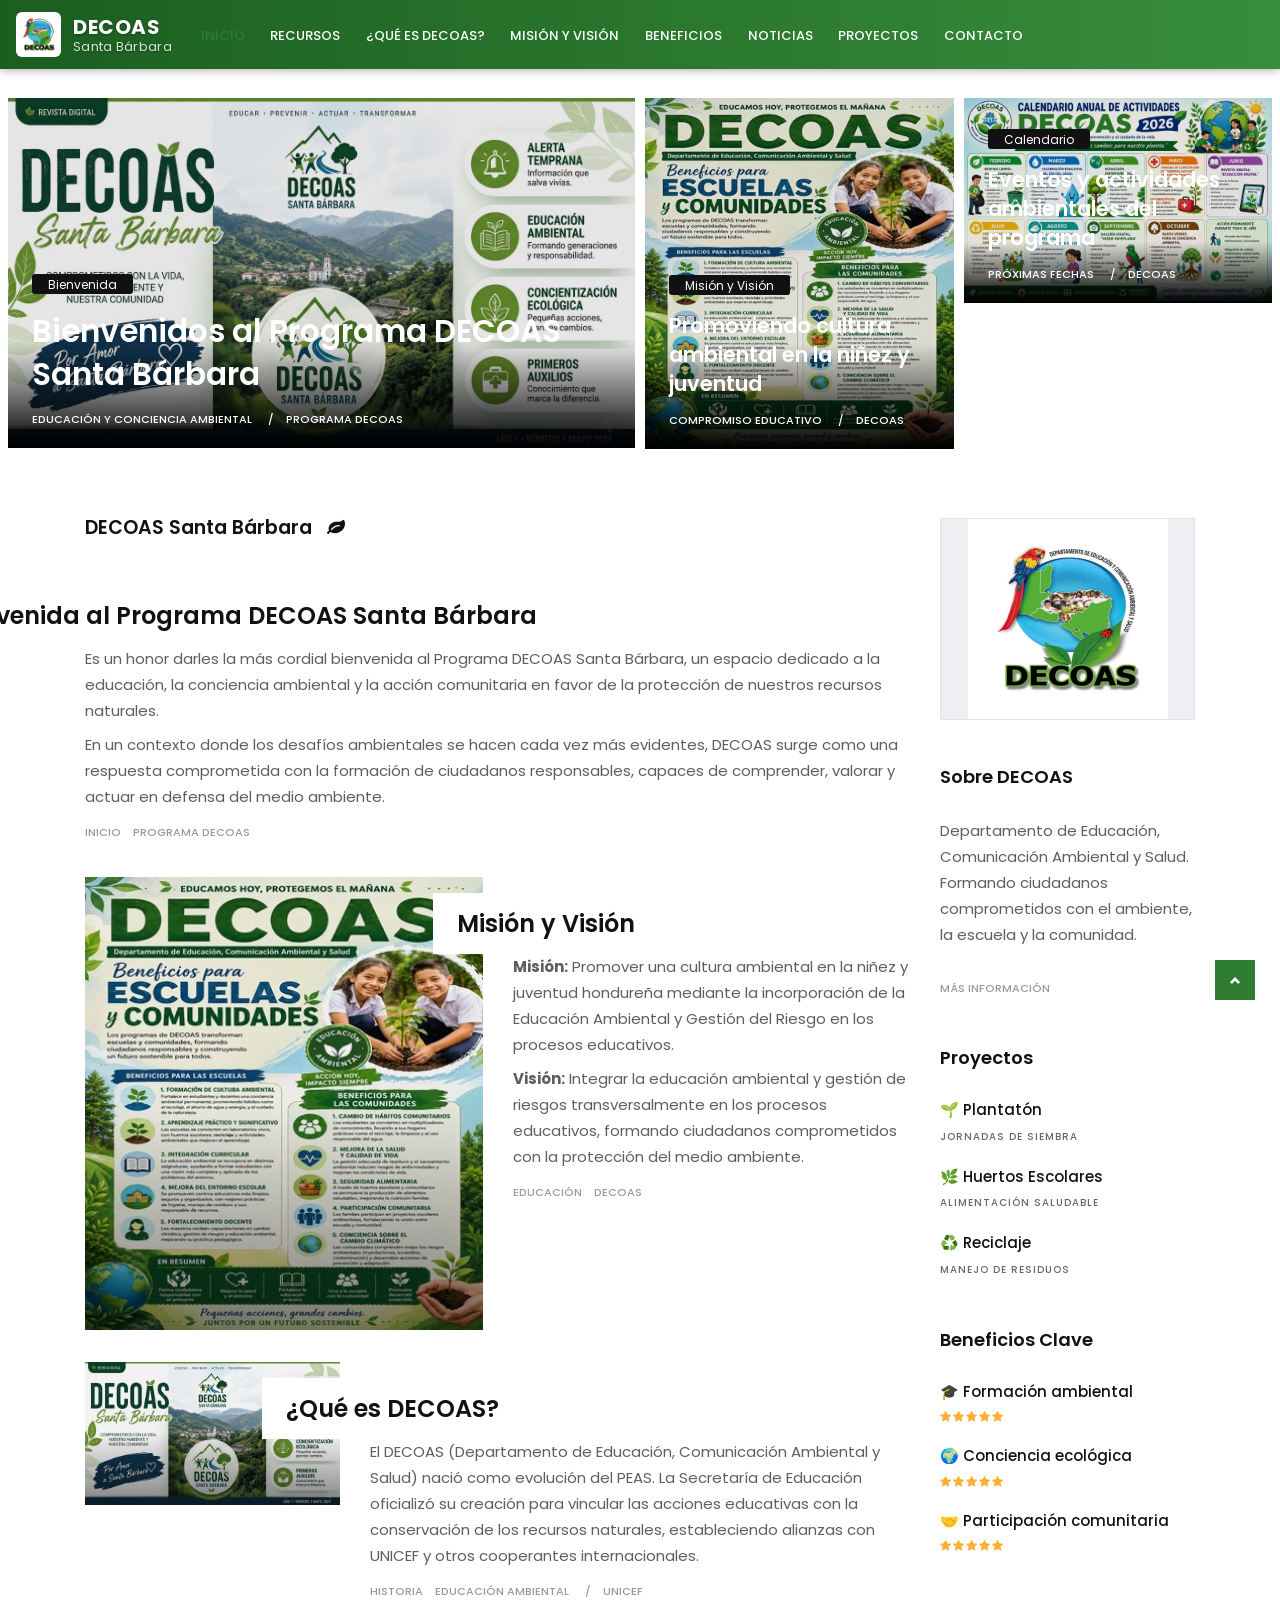
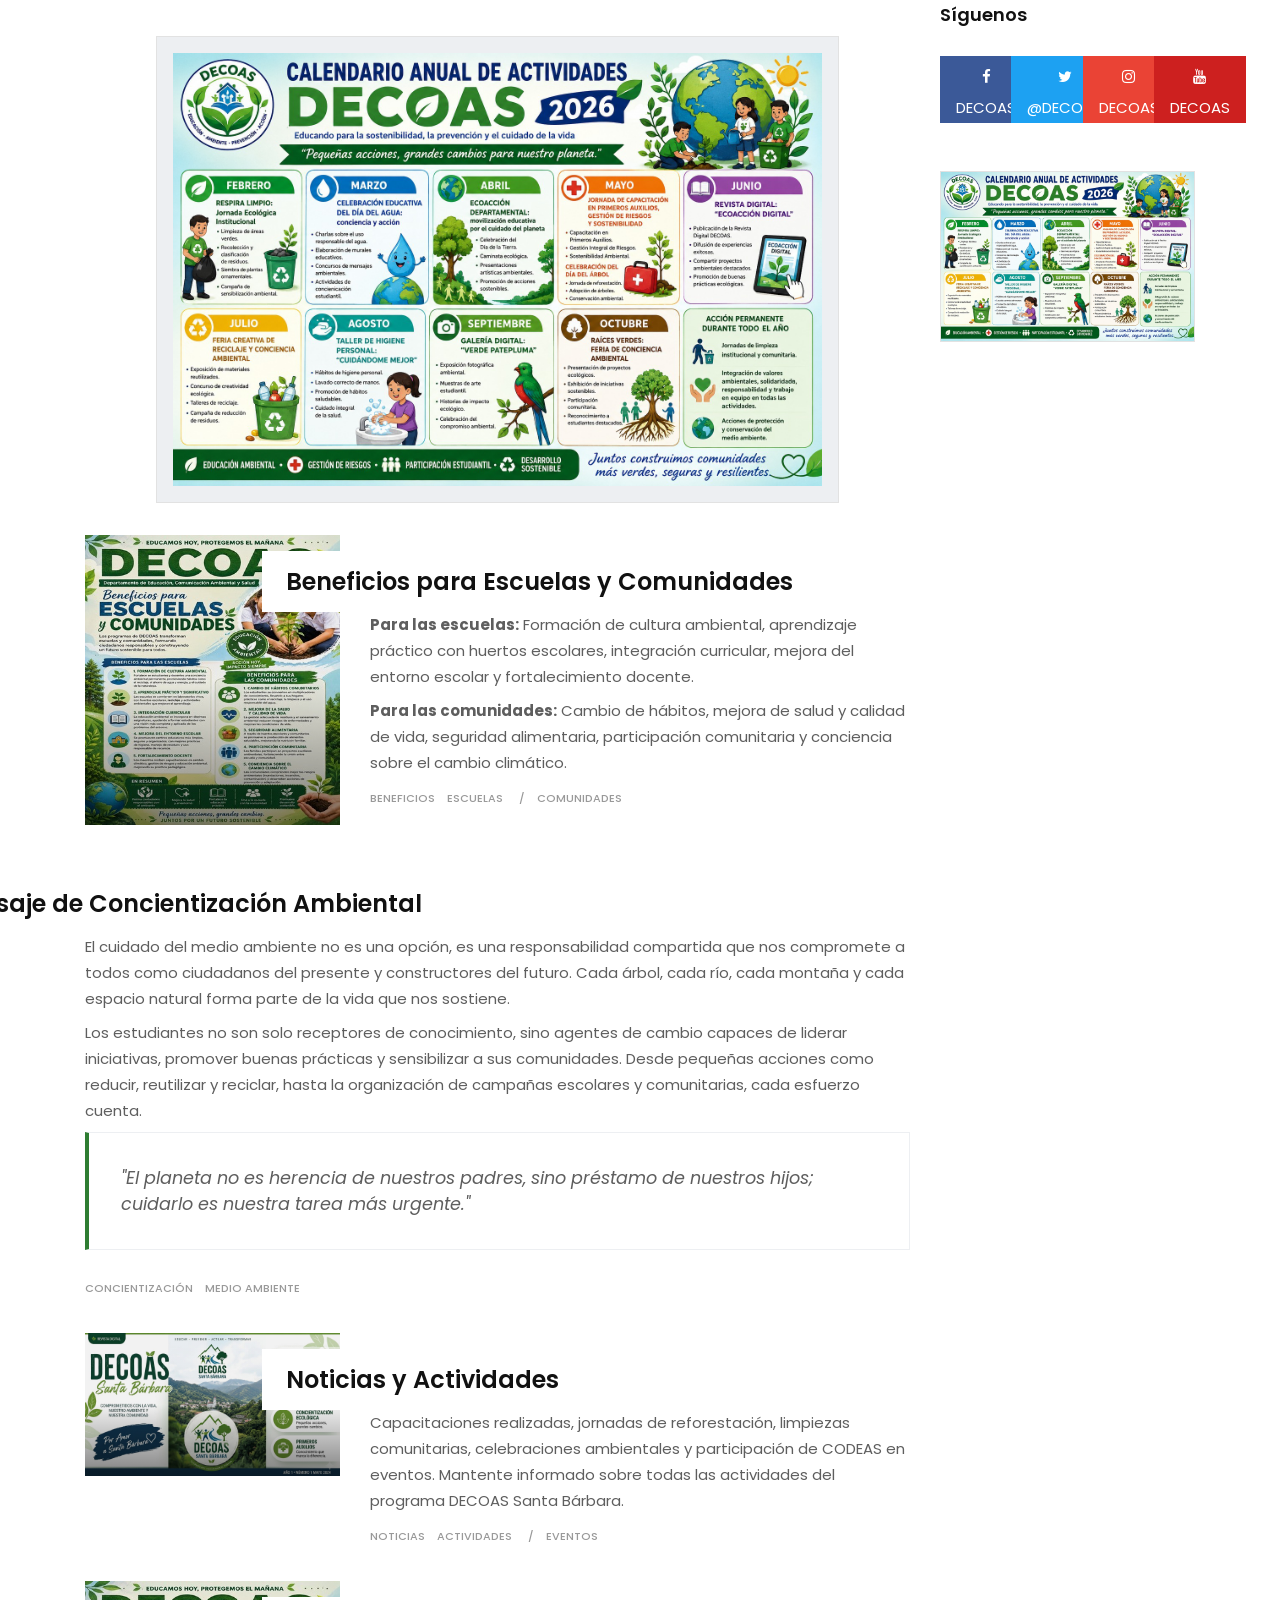
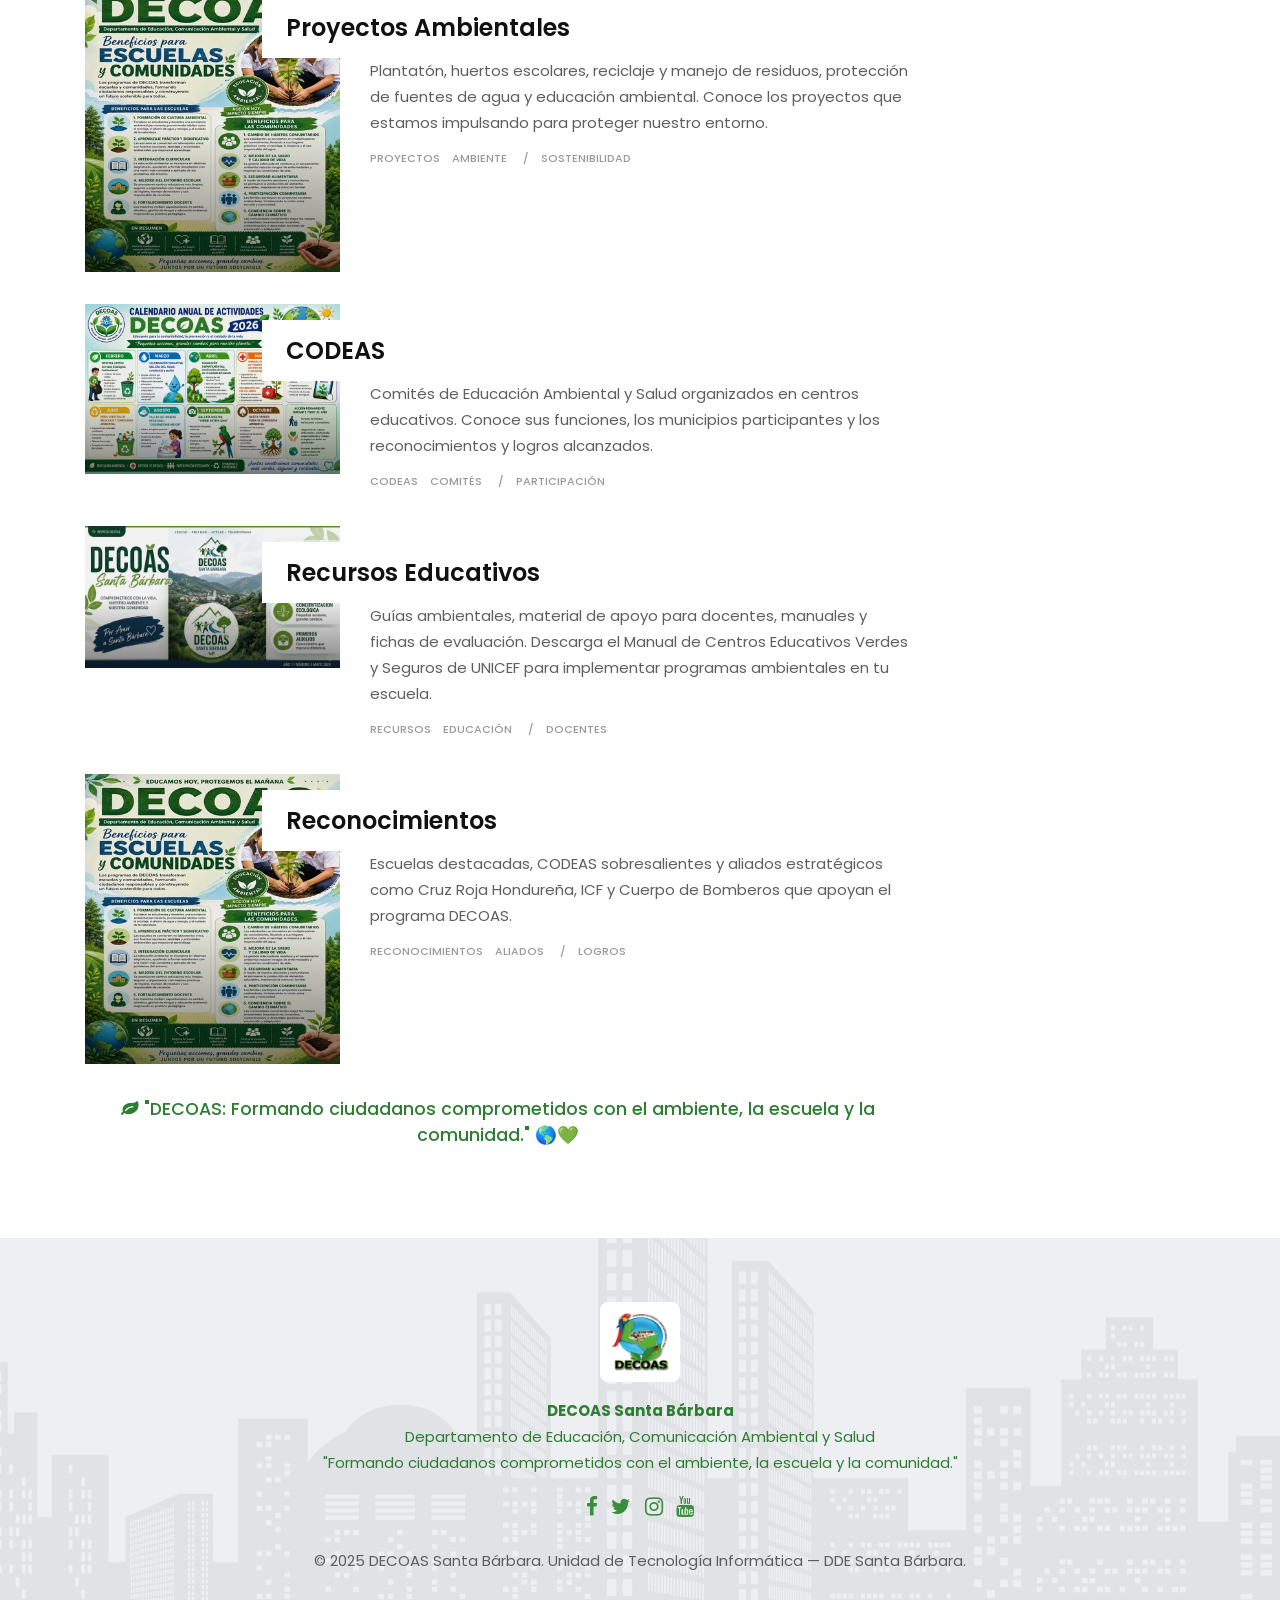
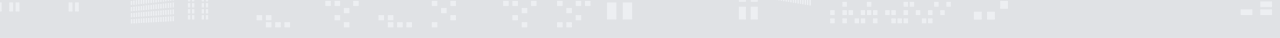
==== index.html @ 07a3264f "Add files via upload" ====
<!DOCTYPE html>
<html lang="es">

    <!-- Basic -->
    <meta charset="utf-8">
    <meta http-equiv="X-UA-Compatible" content="IE=edge">
    
    <!-- Mobile Metas -->
    <meta name="viewport" content="width=device-width, initial-scale=1, shrink-to-fit=no">
    
    <!-- Site Metas -->
    <title>DECOAS Santa Bárbara - Educación Ambiental y Gestión de Riesgos</title>
    <meta name="keywords" content="DECOAS, Santa Bárbara, educación ambiental, gestión de riesgos, Honduras, medio ambiente">
    <meta name="description" content="DECOAS Santa Bárbara - Departamento de Educación, Comunicación Ambiental y Salud">
    <meta name="author" content="Jose David Mejia">
    
    <!-- Site Icons -->
    <link rel="shortcut icon" href="images/logo_decoas_256.jpeg" type="image/jpeg" />
    <link rel="apple-touch-icon" href="images/logo_decoas_256.jpeg">
    
    <!-- Design fonts -->
    <link href="https://fonts.googleapis.com/css?family=Poppins:300,400,500,600,700" rel="stylesheet"> 

    <!-- Bootstrap core CSS -->
    <link href="css/bootstrap.css" rel="stylesheet">

    <!-- FontAwesome Icons core CSS -->
    <link href="css/font-awesome.min.css" rel="stylesheet">

    <!-- Custom styles for this template -->
    <link href="style.css" rel="stylesheet">

    <!-- Responsive styles for this template -->
    <link href="css/responsive.css" rel="stylesheet">

    <!-- Colors for this template -->
    <link href="css/colors.css" rel="stylesheet">

    <!-- Version Tech CSS for this template -->
    <link href="css/version/tech.css" rel="stylesheet">

    <!--[if lt IE 9]>
      <script src="https://oss.maxcdn.com/libs/html5shiv/3.7.0/html5shiv.js"></script>
      <script src="https://oss.maxcdn.com/libs/respond.js/1.4.2/respond.min.js"></script>
    <![endif]-->

</head>
<body>

    <div id="wrapper">
        <header class="tech-header header">
            <div class="container-fluid">
                <nav class="navbar navbar-toggleable-md navbar-inverse fixed-top bg-inverse">
                    <button class="navbar-toggler navbar-toggler-right" type="button" data-toggle="collapse" data-target="#navbarCollapse" aria-controls="navbarCollapse" aria-expanded="false" aria-label="Toggle navigation">
                        <span class="navbar-toggler-icon"></span>
                    </button>
                    <a class="navbar-brand" href="index.html"><img src="images/logo_decoas.jpeg" alt="DECOAS" style="max-height: 45px; border-radius: 6px;"><span class="navbar-title">DECOAS <small>Santa Bárbara</small></span></a>
                    <div class="collapse navbar-collapse" id="navbarCollapse">
                        <ul class="navbar-nav mr-auto">
                            <li class="nav-item active">
                                <a class="nav-link" href="index.html">Inicio</a>
                            </li>
                            <li class="nav-item">
                                <a class="nav-link" href="recursos.html">Recursos</a>
                            </li>
                            <li class="nav-item">
                                <a class="nav-link" href="#que-es-decoas">¿Qué es DECOAS?</a>
                            </li>
                            <li class="nav-item">
                                <a class="nav-link" href="#mision-vision">Misión y Visión</a>
                            </li>
                            <li class="nav-item">
                                <a class="nav-link" href="#beneficios">Beneficios</a>
                            </li>
                            <li class="nav-item">
                                <a class="nav-link" href="#noticias">Noticias</a>
                            </li>
                            <li class="nav-item">
                                <a class="nav-link" href="#proyectos">Proyectos</a>
                            </li>
                            <li class="nav-item">
                                <a class="nav-link" href="#contacto">Contacto</a>
                            </li>
                    </div>
                </nav>
            </div><!-- end container-fluid -->
        </header><!-- end market-header -->

        <section class="section first-section">
            <div class="container-fluid">
                <div class="masonry-blog clearfix">
                    <div class="first-slot">
                        <div class="masonry-box post-media">
                             <img src="images/decoasSB.jpeg" alt="DECOAS Santa Bárbara" class="img-fluid">
                             <div class="shadoweffect">
                                <div class="shadow-desc">
                                    <div class="blog-meta">
                                        <span class="bg-orange"><a href="#bienvenida" title="">Bienvenida</a></span>
                                        <h4><a href="#bienvenida" title="">Bienvenidos al Programa DECOAS Santa Bárbara</a></h4>
                                        <small><a href="#bienvenida" title="">Educación y Conciencia Ambiental</a></small>
                                        <small><a href="#bienvenida" title="">Programa DECOAS</a></small>
                                    </div><!-- end meta -->
                                </div><!-- end shadow-desc -->
                            </div><!-- end shadow -->
                        </div><!-- end post-media -->
                    </div><!-- end first-side -->

                    <div class="second-slot">
                        <div class="masonry-box post-media">
                             <img src="images/decoasSB_1.jpeg" alt="Misión y Visión" class="img-fluid">
                             <div class="shadoweffect">
                                <div class="shadow-desc">
                                    <div class="blog-meta">
                                        <span class="bg-orange"><a href="#mision-vision" title="">Misión y Visión</a></span>
                                        <h4><a href="#mision-vision" title="">Promoviendo cultura ambiental en la niñez y juventud</a></h4>
                                        <small><a href="#mision-vision" title="">Compromiso educativo</a></small>
                                        <small><a href="#mision-vision" title="">DECOAS</a></small>
                                    </div><!-- end meta -->
                                </div><!-- end shadow-desc -->
                             </div><!-- end shadow -->
                        </div><!-- end post-media -->
                    </div><!-- end second-side -->

                    <div class="last-slot">
                        <div class="masonry-box post-media">
                             <img src="images/calendario_decoas.jpeg" alt="Calendario" class="img-fluid">
                             <div class="shadoweffect">
                                <div class="shadow-desc">
                                    <div class="blog-meta">
                                        <span class="bg-orange"><a href="#calendario" title="">Calendario</a></span>
                                        <h4><a href="#calendario" title="">Eventos y actividades ambientales del programa</a></h4>
                                        <small><a href="#calendario" title="">Próximas fechas</a></small>
                                        <small><a href="#calendario" title="">DECOAS</a></small>
                                    </div><!-- end meta -->
                                </div><!-- end shadow-desc -->
                             </div><!-- end shadow -->
                        </div><!-- end post-media -->
                    </div><!-- end second-side -->
                </div><!-- end masonry -->
            </div>
        </section>

        <section class="section">
            <div class="container">
                <div class="row">
                    <div class="col-lg-9 col-md-12 col-sm-12 col-xs-12">
                        <div class="page-wrapper">
                            <div class="blog-top clearfix">
                                <h4 class="pull-left">DECOAS Santa Bárbara <a href="#"><i class="fa fa-leaf"></i></a></h4>
                            </div><!-- end blog-top -->

                            <div class="blog-list clearfix">
                                <div class="blog-box row" id="bienvenida">
                                    <div class="col-md-12">
                                        <div class="blog-meta big-meta">
                                            <h4><a href="#bienvenida" title="">Bienvenida al Programa DECOAS Santa Bárbara</a></h4>
                                            <p>Es un honor darles la más cordial bienvenida al Programa DECOAS Santa Bárbara, un espacio dedicado a la educación, la conciencia ambiental y la acción comunitaria en favor de la protección de nuestros recursos naturales.</p>
                                            <p>En un contexto donde los desafíos ambientales se hacen cada vez más evidentes, DECOAS surge como una respuesta comprometida con la formación de ciudadanos responsables, capaces de comprender, valorar y actuar en defensa del medio ambiente.</p>
                                            <small class="firstsmall"><a class="bg-orange" href="#bienvenida" title="">Inicio</a></small>
                                            <small><a href="#bienvenida" title="">Programa DECOAS</a></small>
                                        </div><!-- end meta -->
                                    </div><!-- end col -->
                                </div><!-- end blog-box -->

                                <hr class="invis">

                                <div class="blog-box row" id="mision-vision">
                                    <div class="col-md-6">
                                        <div class="post-media">
                                            <a href="#mision-vision" title="">
                                                <img src="images/decoasSB_1.jpeg" alt="Misión" class="img-fluid">
                                                <div class="hovereffect"></div>
                                            </a>
                                        </div><!-- end media -->
                                    </div><!-- end col -->
                                    <div class="blog-meta big-meta col-md-6">
                                        <h4><a href="#mision-vision" title="">Misión y Visión</a></h4>
                                        <p><strong>Misión:</strong> Promover una cultura ambiental en la niñez y juventud hondureña mediante la incorporación de la Educación Ambiental y Gestión del Riesgo en los procesos educativos.</p>
                                        <p><strong>Visión:</strong> Integrar la educación ambiental y gestión de riesgos transversalmente en los procesos educativos, formando ciudadanos comprometidos con la protección del medio ambiente.</p>
                                        <small class="firstsmall"><a class="bg-orange" href="#mision-vision" title="">Educación</a></small>
                                        <small><a href="#mision-vision" title="">DECOAS</a></small>
                                    </div><!-- end meta -->
                                </div><!-- end blog-box -->

                                <hr class="invis">

                                <div class="blog-box row" id="que-es-decoas">
                                    <div class="col-md-4">
                                        <div class="post-media">
                                            <a href="#que-es-decoas" title="">
                                                <img src="images/decoasSB.jpeg" alt="¿Qué es DECOAS?" class="img-fluid">
                                                <div class="hovereffect"></div>
                                            </a>
                                        </div><!-- end media -->
                                    </div><!-- end col -->
                                    <div class="blog-meta big-meta col-md-8">
                                        <h4><a href="#que-es-decoas" title="">¿Qué es DECOAS?</a></h4>
                                        <p>El DECOAS (Departamento de Educación, Comunicación Ambiental y Salud) nació como evolución del PEAS. La Secretaría de Educación oficializó su creación para vincular las acciones educativas con la conservación de los recursos naturales, estableciendo alianzas con UNICEF y otros cooperantes internacionales.</p>
                                        <small class="firstsmall"><a class="bg-orange" href="#que-es-decoas" title="">Historia</a></small>
                                        <small><a href="#que-es-decoas" title="">Educación Ambiental</a></small>
                                        <small><a href="#que-es-decoas" title="">UNICEF</a></small>
                                    </div><!-- end meta -->
                                </div><!-- end blog-box -->

                                <hr class="invis">

                                <div class="row">
                                    <div class="col-lg-10 offset-lg-1">
                                        <div class="banner-spot clearfix">
                                            <div class="banner-img">
                                                <img src="images/calendario_decoas.jpeg" alt="Calendario DECOAS" class="img-fluid">
                                            </div><!-- end banner-img -->
                                        </div><!-- end banner -->
                                    </div><!-- end col -->
                                </div><!-- end row -->

                                <hr class="invis">

                                <div class="blog-box row" id="beneficios">
                                    <div class="col-md-4">
                                        <div class="post-media">
                                            <a href="#beneficios" title="">
                                                <img src="images/decoasSB_1.jpeg" alt="Beneficios" class="img-fluid">
                                                <div class="hovereffect"></div>
                                            </a>
                                        </div><!-- end media -->
                                    </div><!-- end col -->
                                    <div class="blog-meta big-meta col-md-8">
                                        <h4><a href="#beneficios" title="">Beneficios para Escuelas y Comunidades</a></h4>
                                        <p><strong>Para las escuelas:</strong> Formación de cultura ambiental, aprendizaje práctico con huertos escolares, integración curricular, mejora del entorno escolar y fortalecimiento docente.</p>
                                        <p><strong>Para las comunidades:</strong> Cambio de hábitos, mejora de salud y calidad de vida, seguridad alimentaria, participación comunitaria y conciencia sobre el cambio climático.</p>
                                        <small class="firstsmall"><a class="bg-orange" href="#beneficios" title="">Beneficios</a></small>
                                        <small><a href="#beneficios" title="">Escuelas</a></small>
                                        <small><a href="#beneficios" title="">Comunidades</a></small>
                                    </div><!-- end meta -->
                                </div><!-- end blog-box -->

                                <hr class="invis">

                                <div class="blog-box row" id="concientizacion">
                                    <div class="col-md-12">
                                        <div class="blog-meta big-meta">
                                            <h4><a href="#concientizacion" title="">Mensaje de Concientización Ambiental</a></h4>
                                            <p>El cuidado del medio ambiente no es una opción, es una responsabilidad compartida que nos compromete a todos como ciudadanos del presente y constructores del futuro. Cada árbol, cada río, cada montaña y cada espacio natural forma parte de la vida que nos sostiene.</p>
                                            <p>Los estudiantes no son solo receptores de conocimiento, sino agentes de cambio capaces de liderar iniciativas, promover buenas prácticas y sensibilizar a sus comunidades. Desde pequeñas acciones como reducir, reutilizar y reciclar, hasta la organización de campañas escolares y comunitarias, cada esfuerzo cuenta.</p>
                                            <blockquote class="blockquote">"El planeta no es herencia de nuestros padres, sino préstamo de nuestros hijos; cuidarlo es nuestra tarea más urgente."</blockquote>
                                            <small class="firstsmall"><a class="bg-orange" href="#concientizacion" title="">Concientización</a></small>
                                            <small><a href="#concientizacion" title="">Medio Ambiente</a></small>
                                        </div><!-- end meta -->
                                    </div><!-- end col -->
                                </div><!-- end blog-box -->

                                <hr class="invis">

                                <div class="blog-box row" id="noticias">
                                    <div class="col-md-4">
                                        <div class="post-media">
                                            <a href="#noticias" title="">
                                                <img src="images/decoasSB.jpeg" alt="Noticias" class="img-fluid">
                                                <div class="hovereffect"></div>
                                            </a>
                                        </div><!-- end media -->
                                    </div><!-- end col -->
                                    <div class="blog-meta big-meta col-md-8">
                                        <h4><a href="#noticias" title="">Noticias y Actividades</a></h4>
                                        <p>Capacitaciones realizadas, jornadas de reforestación, limpiezas comunitarias, celebraciones ambientales y participación de CODEAS en eventos. Mantente informado sobre todas las actividades del programa DECOAS Santa Bárbara.</p>
                                        <small class="firstsmall"><a class="bg-orange" href="#noticias" title="">Noticias</a></small>
                                        <small><a href="#noticias" title="">Actividades</a></small>
                                        <small><a href="#noticias" title="">Eventos</a></small>
                                    </div><!-- end meta -->
                                </div><!-- end blog-box -->

                                <hr class="invis">

                                <div class="blog-box row" id="proyectos">
                                    <div class="col-md-4">
                                        <div class="post-media">
                                            <a href="#proyectos" title="">
                                                <img src="images/decoasSB_1.jpeg" alt="Proyectos" class="img-fluid">
                                                <div class="hovereffect"></div>
                                            </a>
                                        </div><!-- end media -->
                                    </div><!-- end col -->
                                    <div class="blog-meta big-meta col-md-8">
                                        <h4><a href="#proyectos" title="">Proyectos Ambientales</a></h4>
                                        <p>Plantatón, huertos escolares, reciclaje y manejo de residuos, protección de fuentes de agua y educación ambiental. Conoce los proyectos que estamos impulsando para proteger nuestro entorno.</p>
                                        <small class="firstsmall"><a class="bg-orange" href="#proyectos" title="">Proyectos</a></small>
                                        <small><a href="#proyectos" title="">Ambiente</a></small>
                                        <small><a href="#proyectos" title="">Sostenibilidad</a></small>
                                    </div><!-- end meta -->
                                </div><!-- end blog-box -->

                                <hr class="invis">

                                <div class="blog-box row" id="codeas">
                                    <div class="col-md-4">
                                        <div class="post-media">
                                            <a href="#codeas" title="">
                                                <img src="images/calendario_decoas.jpeg" alt="CODEAS" class="img-fluid">
                                                <div class="hovereffect"></div>
                                            </a>
                                        </div><!-- end media -->
                                    </div><!-- end col -->
                                    <div class="blog-meta big-meta col-md-8">
                                        <h4><a href="#codeas" title="">CODEAS</a></h4>
                                        <p>Comités de Educación Ambiental y Salud organizados en centros educativos. Conoce sus funciones, los municipios participantes y los reconocimientos y logros alcanzados.</p>
                                        <small class="firstsmall"><a class="bg-orange" href="#codeas" title="">CODEAS</a></small>
                                        <small><a href="#codeas" title="">Comités</a></small>
                                        <small><a href="#codeas" title="">Participación</a></small>
                                    </div><!-- end meta -->
                                </div><!-- end blog-box -->

                                <hr class="invis">

                                <div class="blog-box row" id="recursos">
                                    <div class="col-md-4">
                                        <div class="post-media">
                                            <a href="#recursos" title="">
                                                <img src="images/decoasSB.jpeg" alt="Recursos" class="img-fluid">
                                                <div class="hovereffect"></div>
                                            </a>
                                        </div><!-- end media -->
                                    </div><!-- end col -->
                                    <div class="blog-meta big-meta col-md-8">
                                        <h4><a href="#recursos" title="">Recursos Educativos</a></h4>
                                        <p>Guías ambientales, material de apoyo para docentes, manuales y fichas de evaluación. Descarga el Manual de Centros Educativos Verdes y Seguros de UNICEF para implementar programas ambientales en tu escuela.</p>
                                        <small class="firstsmall"><a class="bg-orange" href="#recursos" title="">Recursos</a></small>
                                        <small><a href="#recursos" title="">Educación</a></small>
                                        <small><a href="#recursos" title="">Docentes</a></small>
                                    </div><!-- end meta -->
                                </div><!-- end blog-box -->

                                <hr class="invis">

                                <div class="blog-box row" id="reconocimientos">
                                    <div class="col-md-4">
                                        <div class="post-media">
                                            <a href="#reconocimientos" title="">
                                                <img src="images/decoasSB_1.jpeg" alt="Reconocimientos" class="img-fluid">
                                                <div class="hovereffect"></div>
                                            </a>
                                        </div><!-- end media -->
                                    </div><!-- end col -->
                                    <div class="blog-meta big-meta col-md-8">
                                        <h4><a href="#reconocimientos" title="">Reconocimientos</a></h4>
                                        <p>Escuelas destacadas, CODEAS sobresalientes y aliados estratégicos como Cruz Roja Hondureña, ICF y Cuerpo de Bomberos que apoyan el programa DECOAS.</p>
                                        <small class="firstsmall"><a class="bg-orange" href="#reconocimientos" title="">Reconocimientos</a></small>
                                        <small><a href="#reconocimientos" title="">Aliados</a></small>
                                        <small><a href="#reconocimientos" title="">Logros</a></small>
                                    </div><!-- end meta -->
                                </div><!-- end blog-box -->
                            </div><!-- end blog-list -->
                        </div><!-- end page-wrapper -->

                        <hr class="invis">

                        <div class="row">
                            <div class="col-md-12 text-center">
                                <p style="color: #2e7d32; font-weight: 500; font-size: 1.1rem;"><i class="fa fa-leaf"></i> "DECOAS: Formando ciudadanos comprometidos con el ambiente, la escuela y la comunidad." 🌎💚</p>
                            </div><!-- end col -->
                        </div><!-- end row -->
                    </div><!-- end col -->

                    <div class="col-lg-3 col-md-12 col-sm-12 col-xs-12">
                        <div class="sidebar">
                            <div class="widget">
                                <div class="banner-spot clearfix">
                                    <div class="banner-img">
                                        <img src="images/logo_decoas.jpeg" alt="DECOAS" class="img-fluid" style="max-width: 200px; margin: 0 auto;">
                                    </div><!-- end banner-img -->
                                </div><!-- end banner -->
                            </div><!-- end widget -->

                            <div class="widget">
                                <h2 class="widget-title">Sobre DECOAS</h2>
                                <div class="blog-meta">
                                    <p>Departamento de Educación, Comunicación Ambiental y Salud. Formando ciudadanos comprometidos con el ambiente, la escuela y la comunidad.</p>
                                    <small><a href="#bienvenida" title="">Más información</a></small>
                                </div>
                            </div><!-- end widget -->

                            <div class="widget">
                                <h2 class="widget-title">Proyectos</h2>
                                <div class="blog-list-widget">
                                    <div class="list-group">
                                        <a href="#proyectos" class="list-group-item list-group-item-action flex-column align-items-start">
                                            <div class="w-100 justify-content-between">
                                                <h5 class="mb-1">🌱 Plantatón</h5>
                                                <small>Jornadas de siembra</small>
                                            </div>
                                        </a>

                                        <a href="#proyectos" class="list-group-item list-group-item-action flex-column align-items-start">
                                            <div class="w-100 justify-content-between">
                                                <h5 class="mb-1">🌿 Huertos Escolares</h5>
                                                <small>Alimentación saludable</small>
                                            </div>
                                        </a>

                                        <a href="#proyectos" class="list-group-item list-group-item-action flex-column align-items-start">
                                            <div class="w-100 last-item justify-content-between">
                                                <h5 class="mb-1">♻️ Reciclaje</h5>
                                                <small>Manejo de residuos</small>
                                            </div>
                                        </a>
                                    </div>
                                </div><!-- end blog-list -->
                            </div><!-- end widget -->

                            <div class="widget">
                                <h2 class="widget-title">Beneficios Clave</h2>
                                <div class="blog-list-widget">
                                    <div class="list-group">
                                        <a href="#beneficios" class="list-group-item list-group-item-action flex-column align-items-start">
                                            <div class="w-100 justify-content-between">
                                                <h5 class="mb-1">🎓 Formación ambiental</h5>
                                                <span class="rating">
                                                    <i class="fa fa-star"></i>
                                                    <i class="fa fa-star"></i>
                                                    <i class="fa fa-star"></i>
                                                    <i class="fa fa-star"></i>
                                                    <i class="fa fa-star"></i>
                                                </span>
                                            </div>
                                        </a>

                                        <a href="#beneficios" class="list-group-item list-group-item-action flex-column align-items-start">
                                            <div class="w-100 justify-content-between">
                                                <h5 class="mb-1">🌍 Conciencia ecológica</h5>
                                                <span class="rating">
                                                    <i class="fa fa-star"></i>
                                                    <i class="fa fa-star"></i>
                                                    <i class="fa fa-star"></i>
                                                    <i class="fa fa-star"></i>
                                                    <i class="fa fa-star"></i>
                                                </span>
                                            </div>
                                        </a>

                                        <a href="#beneficios" class="list-group-item list-group-item-action flex-column align-items-start">
                                            <div class="w-100 last-item justify-content-between">
                                                <h5 class="mb-1">🤝 Participación comunitaria</h5>
                                                <span class="rating">
                                                    <i class="fa fa-star"></i>
                                                    <i class="fa fa-star"></i>
                                                    <i class="fa fa-star"></i>
                                                    <i class="fa fa-star"></i>
                                                    <i class="fa fa-star"></i>
                                                </span>
                                            </div>
                                        </a>
                                    </div>
                                </div><!-- end blog-list -->
                            </div><!-- end widget -->

                            <div class="widget">
                                <h2 class="widget-title">Síguenos</h2>

                                <div class="row text-center">
                                    <div class="col-lg-3 col-md-3 col-sm-3 col-xs-6">
                                        <a href="#" class="social-button facebook-button">
                                            <i class="fa fa-facebook"></i>
                                            <p>DECOAS</p>
                                        </a>
                                    </div>

                                    <div class="col-lg-3 col-md-3 col-sm-3 col-xs-6">
                                        <a href="#" class="social-button twitter-button">
                                            <i class="fa fa-twitter"></i>
                                            <p>@DECOAS</p>
                                        </a>
                                    </div>

                                    <div class="col-lg-3 col-md-3 col-sm-3 col-xs-6">
                                        <a href="#" class="social-button google-button">
                                            <i class="fa fa-instagram"></i>
                                            <p>DECOAS</p>
                                        </a>
                                    </div>

                                    <div class="col-lg-3 col-md-3 col-sm-3 col-xs-6">
                                        <a href="#" class="social-button youtube-button">
                                            <i class="fa fa-youtube"></i>
                                            <p>DECOAS</p>
                                        </a>
                                    </div>
                                </div>
                            </div><!-- end widget -->

                            <div class="widget">
                                <div class="banner-spot clearfix">
                                    <div class="banner-img">
                                        <img src="images/calendario_decoas.jpeg" alt="Calendario DECOAS" class="img-fluid">
                                    </div><!-- end banner-img -->
                                </div><!-- end banner -->
                            </div><!-- end widget -->
                        </div><!-- end sidebar -->
                    </div><!-- end col -->
                </div><!-- end row -->
            </div><!-- end container -->
        </section>

        <footer class="footer">
            <div class="container">
                <div class="row">
                    <div class="col-lg-12">
                        <div class="widget">
                            <div class="footer-text text-center">
                                <a href="index.html"><img src="images/logo_decoas.jpeg" alt="DECOAS Santa Bárbara" class="img-fluid" style="max-height: 80px; border-radius: 8px;"></a>
                                <p><strong>DECOAS Santa Bárbara</strong><br>
                                Departamento de Educación, Comunicación Ambiental y Salud<br>
                                "Formando ciudadanos comprometidos con el ambiente, la escuela y la comunidad."</p>
                                <div class="social">
                                    <a href="#" data-toggle="tooltip" data-placement="bottom" title="Facebook"><i class="fa fa-facebook"></i></a>              
                                    <a href="#" data-toggle="tooltip" data-placement="bottom" title="Twitter"><i class="fa fa-twitter"></i></a>
                                    <a href="#" data-toggle="tooltip" data-placement="bottom" title="Instagram"><i class="fa fa-instagram"></i></a>
                                    <a href="#" data-toggle="tooltip" data-placement="bottom" title="YouTube"><i class="fa fa-youtube"></i></a>
                                </div>
                            </div><!-- end footer-text -->
                        </div><!-- end widget -->
                    </div><!-- end col -->
                </div>

                <div class="row">
                    <div class="col-md-12 text-center">
                        <br>
                        <div class="copyright">&copy; 2025 DECOAS Santa Bárbara. Unidad de Tecnología Informática &mdash; DDE Santa Bárbara.</div>
                    </div>
                </div>
            </div><!-- end container -->
        </footer><!-- end footer -->

        <div class="dmtop">Scroll to Top</div>
        
    </div><!-- end wrapper -->

    <!-- Core JavaScript
    ================================================== -->
    <script src="js/jquery.min.js"></script>
    <script src="js/tether.min.js"></script>
    <script src="js/bootstrap.min.js"></script>
    <script src="js/custom.js"></script>

</body>
</html>
---- style.css ----
/**************************************

    File Name: style.css
    Template Name: Tech Blog
    Created By: HTML.Design
    http://themeforest.net/user/wpdestek

**************************************/

/**************************************
    Table of Content
    
    1. BASIC
    2. HEADER
    3. SECTION
    4. FOOTER
    5. PAGES
    6. BLOG
    7. WIDGETS
**************************************/

/* BASIC 
**************************************/

body {
    font-size: 15px;
    line-height: 26px;
    background-color: #ffffff;
}

h1,
h2,
h3,
h4,
h5,
body,
p,
.topbar-section,
.navbar-inverse .navbar-nav .nav-link,
.header .dropdown-menu,
.navbar-nav .nav-link {
    font-family: 'Roboto', serif;
}

h1,
h2,
h3,
h4,
h5,
h6 {
    font-weight: 700;
    line-height: 1.4;
    color: #111111;
}

h1:hover a,
h2:hover a,
h3:hover a,
h4:hover a,
h5:hover a,
h6:hover a {
    text-decoration: underline !important;
    color: #111111 !important;
}

h1 {
    font-size: 32px;
    line-height: 40px;
    margin-bottom: 23px
}

h2 {
    font-size: 27px;
    line-height: 38px;
    margin-bottom: 20px
}

h3 {
    font-size: 22px;
    line-height: 30px;
    margin-bottom: 17px
}

h4 {
    font-size: 19px;
    line-height: 29px;
    margin-bottom: 14px
}

h5 {
    font-size: 17px;
    line-height: 25px;
    margin-bottom: 11px
}

h6 {
    font-size: 16px;
    line-height: 24px;
    margin-bottom: 11px
}

a {
    color: #111111;
}

body,
p {
    color: #5e5e5e;
}

p {
    margin-bottom: 26px;
    font-size: 15px;
    line-height: 26px;
}

a {
    text-decoration: none !important;
}

.blockquote {
    border: 1px solid #edeff2;
    background: #fff none repeat scroll 0 0;
    border-left: 4px solid #eceeef;
    font-size: 1.1rem;
    font-style: italic;
    margin-bottom: 1.5rem;
    border-radius: 0 !important;
    padding: 2rem;
}


/* HEADER 
**************************************/

.header {
    padding: 0.4rem 0;
    position: relative;
    background-color: #ffffff;
}

.navbar-inverse .navbar-nav .nav-link,
.navbar-nav .nav-link {
    font-size: 15px;
    font-weight: 500;
    line-height: 1;
    padding: 0.9rem 0 0.8rem;
    text-transform: capitalize;
    color: #121212;
}

.dropdown-toggle::after {
    display: inline-block;
    width: auto;
    height: auto;
    margin-left: 0.5em;
    margin-top: 0rem;
    vertical-align: middle;
    content: "\f107";
    border: 0;
    font-family: 'FontAwesome';
}

.navbar-toggleable-md .navbar-nav .nav-link {
    padding-left: 0.8rem;
    padding-right: 0.8rem;
}

.header-section {
    padding: 3rem 0 1.5rem;
    background-color: #ffffff;
}

.logo img {
    max-width: 324px;
    max-width: 100%;
    margin: auto;
    text-align: center;
    display: block;
}

.navbar-nav {
    margin: 0;
}

.header .dropdown-menu {
    padding: 0;
    box-shadow: none;
    border-radius: 0;
    min-width: 240px;
    margin-top: 15px !important;
    border-color: #edeff2;
}

.header .dropdown ul li {
    border-bottom: 1px solid #f5f5f5;
}

.header .dropdown-item {
    font-weight: 400;
    text-transform: capitalize;
    font-size: 14px;
    padding: 4px 1.8rem;
}

.header .dropdown-item:hover,
.header .dropdown-item:focus {
    color: #121212 !important;
    background-color: #edeff2;
}

.header .dropdown ul li:last-child {
    border-bottom: 0;
}

.header .dropdown-item span {
    position: absolute;
    right: 20px;
    top: 2px;
}

.header-section {
    margin-bottom: 0;
}

.topsocial .fa {
    margin-right: 0.5rem;
    font-size: 15px;
}

.topbar-section {
    display: block;
    position: relative;
    background-color: #ffffff;
    padding: 1rem 2rem;
    font-size: 14px;
    border-bottom: 1px dashed #e2e2e2;
}

.topbar-section a {
    color: rgba(0, 0, 0, 0.8) !important;
}

.topbar-section a:focus,
.topbar-section a:hover {
    color: rgba(0, 0, 0, 1) !important;
}

.topbar-section .list-inline {
    margin: 0;
    padding: 0;
}

.topbar-section .tooltip-inner {
    margin-top: 10px !important;
}

.topbar-section .list-inline-item {
    padding: 0 0.4rem !important;
}

.topmenu i {
    padding-right: 0.3rem;
}

.menu-large {
    overflow: hidden;
    position: static !important;
}

.dropdown-menu.megamenu {
    margin-top: 7px !important;
    left: 0;
    right: 0;
    width: 100%;
}

.dropdown-menu .dropdown-menu {
    margin-top: -1px !important
}

.mega-menu-content {
    position: relative;
    padding: 0;
    background-color: #ffffff;
}

.tab-details {
    padding: 2rem 0;
}

.tab-details .blog-meta h4 {
    font-size: 14px;
    margin: 0;
    padding: 0.5rem 0 0;
    line-height: 1.4;
}

.menucat {
    position: absolute;
    bottom: 0;
    left: 0;
    background-color: #111111;
    font-size: 11px;
    padding: 0.3rem 0.6rem;
    line-height: 1;
    color: #ffffff;
}

.post-media:hover .menucat {
    display: none;
}

.post-media img {
    width: 100%;
}


/* Style the tab */

div.tab {
    float: left;
    padding: 2rem 0;
    border-right: 1px solid #e1e3e6;
    width: 20%;
    background-color: #edeff2;
}


/* Style the buttons inside the tab */

div.tab button {
    display: block;
    background-color: inherit;
    color: black;
    padding: 0.5rem 1rem;
    width: 100%;
    border: 0;
    outline: none;
    text-align: right;
    cursor: pointer;
    -webkit-transition: all .3s ease-in-out;
    -moz-transition: all .3s ease-in-out;
    -ms-transition: all .3s ease-in-out;
    -o-transition: all .3s ease-in-out;
    transition: all .3s ease-in-out;
    color: #121212;
    font-size: 15px;
    font-weight: 500;
    border-bottom: 1px solid transparent;
    line-height: 1;
    text-transform: capitalize;
}


/* Change background color of buttons on hover */

div.tab button:hover,
div.tab button.active {
    background-color: #ffffff;
    border-right: 0 solid #e1e3e6;
    border-bottom: 1px solid #e1e3e6;
    border-left: 0 solid #e1e3e6;
}

div.tab button:hover {
    border-top: 0;
}


/* Style the tab content */

.tabcontent {
    float: left;
    padding: 0 1rem;
    display: none;
    width: 80%;
    border-left: none;
}

.tabcontent.active {
    display: block;
}

.header .navbar-nav .has-submenu.menu-large ul li {
    background: url(images/menubg.jpg) repeat-y center center #ffffff !important;
}

.tab-details {
    padding: 0;
}

.tabcontent {
    border-left: medium none;
    display: none;
    float: left;
    padding: 2rem 1.5rem 0;
    width: 80%;
}


/* SECTIONS
**************************************/

.section {
    padding: 4rem 0;
    display: block;
    position: relative;
    background-color: #ffffff;
}

.section.lb {
    background-color: #edeff2;
}

.section.lb .single-post-media {
    margin-bottom: 0;
}

.embed-responsive-item {
    padding: 0.4rem !important;
    display: block;
    background-color: #fff;
}

.first-section {
    padding: 0;
    border-bottom: 0;
}

.first-section .container-fluid {
    padding: 0 3px;
}

.section-title h3 {
    display: block;
    margin: 0 0 1.5rem;
    padding: 0;
    line-height: 1;
}

.section-title h3 a {
    border-radius: 3px;
    color: #fff !important;
    font-size: 16px;
    line-height: 1;
    padding: 0.1rem 1.3rem;
}

.lightbg {
    background-color: #f8e1f8;
}

.nopad {
    padding: 0 !important;
    margin: 0 !important;
}

.nopad img {
    width: 100%;
}

.item-h2,
.item-h1 {
    height: 100% !important;
    height: auto !important;
}

.pitem {
    padding: 1rem !important;
}

.pitem img {
    width: 100%;
}

.isotope-item {
    z-index: 2;
    padding: 0;
}

.isotope-hidden.isotope-item {
    pointer-events: none;
    z-index: 1;
}

.isotope,
.isotope .isotope-item {
    /* change duration value to whatever you like */
    -webkit-transition-duration: 0.8s;
    -moz-transition-duration: 0.8s;
    transition-duration: 0.8s;
}

.isotope {
    -webkit-transition-property: height, width;
    -moz-transition-property: height, width;
    transition-property: height, width;
}

.isotope .isotope-item {
    -webkit-transition-property: -webkit-transform, opacity;
    -moz-transition-property: -moz-transform, opacity;
    transition-property: transform, opacity;
}

.portfolio .blog-meta span {
    border-radius: 3px;
}

.portfolio .blog-meta small::after,
.portfolio .blog-meta small a {
    color: #a3a5a8 !important;
    letter-spacing: 0.1rem;
}

.portfolio .blog-meta span a {
    color: #fff !important;
    line-height: 1;
    padding: 0.2rem 1rem;
    font-size: 12px;
    margin: 1rem 0 0;
    display: inline-block;
}

.portfolio .blog-meta h4 {
    margin: 0;
    font-size: 20px;
    padding: 0.4rem 0 0.2rem;
}

.center-side,
.left-side,
.right-side {
    float: left;
    width: 33.33333%;
}

.post-media img,
.masonry-box img {
    -webkit-transition: all .3s ease-in-out;
    -moz-transition: all .3s ease-in-out;
    -ms-transition: all .3s ease-in-out;
    -o-transition: all .3s ease-in-out;
    transition: all .3s ease-in-out;
    -webkit-transform: scale(1);
    -moz-transform: scale(1);
    -ms-transform: scale(1);
    -o-transform: scale(1);
    transform: scale(1);
}

.post-media:hover img,
.masonry-box:hover img {
    -webkit-transform: scale(1.1);
    -moz-transform: scale(1.1);
    -ms-transform: scale(1.1);
    -o-transform: scale(1.1);
    transform: scale(1.1);
}

.masonry-box img,
.masonry-box {
    width: 100%;
}

.masonry-box {
    border: 0.34rem solid #fff;
}

.small-box {
    width: 50%;
    float: left;
}

.masonry-box .blog-meta h4 {
    padding: 0.2rem 0;
}

.masonry-box .blog-meta span {
    background-color: #111111;
    border-radius: 3px;
    font-size: 12px;
    padding: 0.1rem 1rem;
}


/* FOOTER
**************************************/

.footer .widget-title {
    display: table;
    font-size: 18px;
    line-height: 1;
    margin: 0 0 2rem;
    padding: 0 0 0.5rem;
}

.footer {
    padding: 4rem 0 4rem;
    background: url(images/footer.png) repeat-x center bottom #edeff2;
}

.footer.wb {
    background-color: #ffffff;
}

.footer.wb .hovereffect {
    opacity: 0.1;
    background-color: rgba(0, 0, 0, 0.0.1);
}

.demos h4 a {
    color: #000000 !important;
    font-size: 21px;
}

.demos .btn {
    padding: 0.6rem 1.5rem;
}

.demos p {
    padding: 0 0 1.5rem;
    margin: 0;
}

.section.demos {
    background-color: #ffffff;
}

.demos .col-lg-10 .row {
    padding: 2.5rem 1.5rem !important;
    background-color: #ffffff;
    border: 1px dashed #e2e2e2;
}

.demos .invis1 {
    margin: 2rem 0;
}

.footer ul {
    padding: 0;
    margin: 0;
    list-style: none;
}

.footer ul li {
    margin-bottom: 0.3rem;
}

.footer ul li:last-child {
    margin-bottom: 0;
}

.footer .fa-star {
    font-size: 12px;
}

.footer h5,
.footer ul li a {
    color: #111111;
}

.demos .blog-meta h4 {
    font-size: 28px;
    padding: 0 0 1rem;
}

.footer a,
.footer p,
.blog-list-widget small {
    color: rgba(0, 0, 0, 0.6) !important;
}

.footer-text .fa {
    font-size: 21px;
    margin: 0 0.3rem;
}

.dmtop {
    background-color: #111111;
    background-image: url(images/arrow.png);
    background-position: 50% 50%;
    background-repeat: no-repeat;
    z-index: 9999;
    width: 40px;
    height: 40px;
    text-indent: -99999px;
    position: fixed;
    bottom: -100px;
    right: 25px;
    cursor: pointer;
    -webkit-transition: all .7s ease-in-out;
    -moz-transition: all .7s ease-in-out;
    -o-transition: all .7s ease-in-out;
    -ms-transition: all .7s ease-in-out;
    transition: all .7s ease-in-out;
    overflow: auto;
}


/* PAGES 
**************************************/

.notfound h2 {
    font-family: Comic Sans MS;
    font-size: 140px;
    padding: 0 0 1.7rem;
    margin: 0;
    line-height: 1;
    font-weight: bold;
}

.notfound h3 {
    font-size: 40px;
    padding: 0 0 0.6rem;
    margin: 0;
}

.notfound p {
    padding: 1rem 0 1.4rem;
    margin-bottom: 0;
}

.sitemap-wrapper {
    margin-bottom: 2rem;
    position: relative;
    border: 1px dashed #dadada;
    padding: 2rem;
}

.sitemap-wrapper .year {
    position: absolute;
    padding: 0 1rem;
    background-color: #ffffff;
    top: -12px;
}

.sitemap-text {
    margin: 1rem 0;
    font-weight: 500;
}

.sitemap-wrapper small {
    display: block;
    font-size: 11px;
    padding: 0;
    margin: 0 0 0.5rem;
    line-height: 1;
    text-transform: uppercase;
}

.breadcrumb {
    background-color: transparent;
    border-radius: 0;
    list-style: outside none none;
    margin-bottom: 0;
    text-align: right;
    padding: 0;
}

.breadcrumb-item {
    float: none;
    font-size: 12px;
    display: inline-block;
}

.page-link {
    background-color: #edeff2 !important;
    border: 0 dashed #e2e2e2;
    border-radius: 0;
    color: #a3a5a8 !important;
    display: block;
    font-size: 14px;
    line-height: 1;
    margin-left: 6px;
    padding: 0.8rem 0.8rem;
    position: relative;
    text-transform: capitalize;
}

.page-link:hover,
.page-link:focus {
    color: #111 !important;
}

.page-item:first-child .page-link {
    margin-left: 0;
    border-radius: 0;
}

.page-item:last-child .page-link {
    border-radius: 0;
}

.page-title {
    padding: 3rem 0;
    background-color: #edeff2;
}

.page-title small {
    color: #a3a5a8;
    display: inline-block;
    font-size: 13px;
    font-style: italic;
    letter-spacing: 1px;
    line-height: 1;
    margin-bottom: 0;
    margin-top: -1px;
    padding-bottom: 0;
    padding-left: 0.5rem;
    vertical-align: middle;
}

.page-title i {
    border-radius: 40px;
    display: inline-block;
    font-size: 14px;
    height: 40px;
    line-height: 40px;
    margin-right: 0.3rem;
    margin-top: -0.4rem;
    text-align: center;
    vertical-align: middle;
    width: 40px;
}

.page-title h2 {
    font-size: 24px;
    line-height: 1;
    padding: 0;
    margin: 0;
}


/* BLOG 
**************************************/

.carousel-indicators li {
    max-width: 10px;
    height: 10px;
}

.tag-cloud-single span {
    background: #ddd none repeat scroll 0 0;
    border-radius: 3px;
    color: #ffffff;
    display: inline-block !important;
    margin-right: 0.5rem !important;
    padding: 0 1rem;
}

.post-sharing {
    display: block;
    width: 100%;
    position: relative;
    margin: 1rem 0 0;
}

.gp-button.btn-primary:hover,
.gp-button.btn-primary:focus,
.gp-button.btn-primary {
    border-color: #DA5333 !important;
    background-color: #DA5333 !important;
}

.fb-button.btn-primary:focus,
.fb-button.btn-primary:hover,
.fb-button.btn-primary {
    background-color: #3B5998 !important;
    border-color: #3B5998 !important;
}

.tw-button.btn-primary:hover,
.tw-button.btn-primary:focus,
.tw-button.btn-primary {
    background-color: #00B6F1 !important;
    border-color: #00B6F1 !important;
}

.tw-button i,
.fb-button i {
    margin-right: 0.5rem;
}

.post-sharing .btn {
    padding: 0.3rem 1.6rem;
    border-radius: 3px;
    color: #ffffff !important;
}

.post-sharing .btn:hover {
    opacity: 0.9;
}

.gp-button {
    padding: 0.8rem 1rem !important;
}

.post-sharing span,
.post-sharing li {
    display: inline-block !important;
}

.single-post-media {
    display: block;
    position: relative;
    overflow: hidden;
    margin-bottom: 2rem;
}

.single-post-media img {
    width: 100%;
}

.blog-title-area {
    display: block;
    position: relative;
    padding: 0;
    margin-bottom: 3rem;
}

.blog-title-area .breadcrumb {
    float: none;
    text-align: left;
    padding: 0;
    color: #a3a5a8;
    margin: 0;
}

.blog-title-area.text-center .breadcrumb {
    text-align: center;
}

.blog-title-area .blog-meta a {
    font-size: 10px;
    font-weight: 500;
    letter-spacing: 1px;
    text-transform: uppercase;
}

.blog-title-area .breadcrumb-item.active,
.blog-title-area .breadcrumb-item + .breadcrumb-item::before,
.blog-title-area .blog-meta small,
.blog-title-area a {
    color: #a3a5a8;
}

.blog-title-area span {
    margin: 0.5rem 0;
    display: block;
}

.blog-title-area span a {
    padding: 0 1rem;
    color: #ffffff !important;
    border-radius: 3px;
}

.blog-title-area h3 {
    font-size: 41px;
    line-height: 50px;
    margin-bottom: 7px;
    margin-top: 0;
    overflow-wrap: break-word;
}

.user_name {
    font-size: 16px;
    font-weight: 500;
}

.comments-list p {
    margin-bottom: 1rem
}

.tag-cloud-single a,
.comments-list .media-right,
.comments-list small {
    color: #999 !important;
    font-size: 11px;
    letter-spacing: 2px;
    margin-top: 5px;
    padding-left: 10px;
    text-transform: uppercase;
}

.comments-list .media {
    padding: 1rem;
    margin-bottom: 15px;
}

.media-body .btn-primary {
    padding: 5px 15px !important;
    font-size: 11px !important;
}

.last-child {
    margin-bottom: 0 !important;
}

.comments-list img {
    max-width: 80px;
    margin-right: 30px;
}

.prevnextpost .float-right {
    margin-left: 1rem;
}

.prevnextpost .w-100 {
    margin-bottom: 0 !important;
    padding-bottom: 0;
}

.prevnextpost .float-left {
    margin-right: 1rem;
}

.authorbox a {
    font-weight: bold;
}

.authorbox p {
    font-style: italic;
    margin-bottom: 1rem;
}

.small-title {
    background: #edeff2 none repeat scroll 0 0;
    font-size: 16px;
    left: 5%;
    line-height: 1;
    margin: 0;
    padding: 0.6rem 1.5rem;
    position: absolute;
    text-align: center;
    top: -18px;
}

.custombox {
    position: relative;
    padding: 3rem 2rem;
    border: 1px dashed #dadada;
}

.pp {
    padding-left: 5%;
    padding-right: 5%;
}

.pp .float-left {
    margin: 0 2rem 1rem -3rem;
}

.pp a {
    font-weight: bold;
}

.img-fullwidth {
    width: 100%;
    margin-bottom: 2rem;
}

.check {
    padding-bottom: 0;
    margin-bottom: 25px;
    list-style: none
}

.check li:before {
    font-family: FontAwesome;
    content: "\f105";
    padding-right: 0.5rem;
    color: #111111;
}

.page-wrapper .banner-spot {
    padding: 0.4rem;
    background-image: none;
}

.banner-spot {
    background: #edeff2 url("images/ads-bg.png") no-repeat scroll center right / auto 100%;
    clear: both;
    display: block;
    height: auto;
    margin: 0 auto;
    padding: 15px;
    position: relative;
}

.banner-img img {
    margin: auto;
    text-align: center;
    max-width: 768px;
    float: none;
    width: 100%;
    display: block;
}

.blog-meta h4 {
    padding: 1rem 0 0.5rem;
    margin: 0;
    font-size: 21px;
}

.blog-meta.big-meta h4 {
    padding: 1rem 0 0.6rem;
    margin: 0;
    font-size: 28px;
}

.blog-meta.big-meta p {
    margin-bottom: 0.5rem;
    padding-bottom: 0;
}

.blog-meta small {
    font-size: 11px;
    display: inline-block;
    margin-bottom: 0;
    padding-bottom: 0;
    color: #111111;
    font-weight: bold;
    text-transform: uppercase;
    margin-right: 0.5rem;
}

.blog-meta small:after {
    content: "/";
    padding-left: 1rem;
}

.blog-meta small:last-child:after {
    content: ""
}

hr.invis {
    border: 0;
    margin: 2rem 0;
}

hr.invis1 {
    border: 0;
    margin: 4rem 0;
}

hr.invis2 {
    border: 0;
    margin: 6rem 0;
}

hr.invis3 {
    border: 0;
    margin: 0;
}

.post-media {
    position: relative;
    overflow: hidden;
}

.shadoweffect {
    position: absolute;
    top: 0;
    opacity: 0;
    left: 0;
    right: 0;
    bottom: 0;
    background: -moz-linear-gradient(0deg, rgba(0, 0, 0, 1) 0%, rgba(0, 0, 0, 0.1) 30%);
    background: -webkit-linear-gradient(0deg, rgba(0, 0, 0, 1) 0%, rgba(0, 0, 0, 0.1) 30%);
    background: linear-gradient(0deg, rgba(0, 0, 0, 1) 0%, rgba(0, 0, 0, 0.1) 30%);
    filter: progid: DXImageTransform.Microsoft.gradient( startColorstr='#000000', endColorstr='#00000000', GradientType=1);
    -webkit-transition: all .3s ease-in-out;
    -moz-transition: all .3s ease-in-out;
    -ms-transition: all .3s ease-in-out;
    -o-transition: all .3s ease-in-out;
    transition: all .3s ease-in-out;
    -webkit-transform: scale(1);
    -moz-transform: scale(1);
    -ms-transform: scale(1);
    -o-transform: scale(1);
    transform: scale(1);
    zoom: 1;
    filter: alpha(opacity=100);
    opacity: 1;
}

.shadow-desc {
    position: absolute;
    bottom: 0;
    padding: 1rem 1.5rem;
}

.shadow-desc .blog-meta small::after,
.shadow-desc .blog-meta a,
.shadow-desc .blog-meta h4 a {
    color: #ffffff !important;
}

.small-box .shadow-desc h4 {
    font-size: 16px;
    line-height: 1.3;
}

.small-box .shadow-desc {
    padding: 1rem;
}

.hovereffect {
    position: absolute;
    top: 0;
    opacity: 0;
    left: 0;
    right: 0;
    bottom: 0;
    background-color: rgba(0, 0, 0, 0.2);
    -webkit-transition: all .3s ease-in-out;
    -moz-transition: all .3s ease-in-out;
    -ms-transition: all .3s ease-in-out;
    -o-transition: all .3s ease-in-out;
    transition: all .3s ease-in-out;
    zoom: 1;
    filter: alpha(opacity=0);
    opacity: 0.5;
    background: -moz-linear-gradient(0deg, rgba(0, 0, 0, 1) 0%, rgba(0, 0, 0, 0.1) 50%);
    background: -webkit-linear-gradient(0deg, rgba(0, 0, 0, 1) 0%, rgba(0, 0, 0, 0.1) 50%);
    background: linear-gradient(0deg, rgba(0, 0, 0, 1) 0%, rgba(0, 0, 0, 0.1) 50%);
    filter: progid: DXImageTransform.Microsoft.gradient( startColorstr='#000000', endColorstr='#00000000', GradientType=1);
}

.post-media:hover .hovereffect span::before,
.post-media:hover .hovereffect {
    visibility: visible;
    zoom: 1;
    filter: alpha(opacity=100);
    opacity: 1;
}

.hovereffect span::before {
    width: 90px;
    text-align: center;
    left: 0;
    right: 0;
    top: 45%;
    margin: -2rem auto;
    visibility: hidden;
    position: absolute;
    height: 90px;
    display: block;
    content: url(images/hover.png);
    -webkit-transition: all .3s ease-in-out;
    -moz-transition: all .3s ease-in-out;
    -ms-transition: all .3s ease-in-out;
    -o-transition: all .3s ease-in-out;
    transition: all .3s ease-in-out;
    -webkit-transform: scale(1);
    -moz-transform: scale(1);
    -ms-transform: scale(1);
    -o-transform: scale(1);
    transform: scale(1);
    zoom: 1;
    filter: alpha(opacity=0);
    opacity: 0;
}

.hovereffect span.videohover::before {
    content: url(images/videohover.png);
}

.blog-list .blog-meta.big-meta h4 {
    margin-left: -20%;
    margin-top: 1rem;
    background-color: #ffffff;
    padding: 1rem 1.5rem 1rem;
}

.blog-custom-build .blog-meta {
    margin: -4rem 3rem 0;
    z-index: 11;
    padding: 2rem 2rem;
    position: relative;
    background-color: #ffffff;
    border-radius: 3px 3px 0 0;
    border-bottom: 1px solid #edeff2;
}

.blog-custom-build .blog-meta.big-meta h4 {
    font-size: 28px;
    margin: 0;
    padding: 0 0 1rem;
}

.blog-custom-build .post-sharing .btn {
    padding: 0.7rem 1rem !important;
}

.blog-custom-build .post-sharing {
    margin: 0 0 1.5rem;
    padding: 0;
}

.blog-grid-system .blog-meta.big-meta h4 {
    font-size: 21px;
}

.blog-video-system .col-md-12,
.blog-grid-system .col-md-6 {
    margin-bottom: 3rem;
}

.blog-video-system .blog-meta.big-meta h4 {
    padding: 1rem 0;
    font-size: 24px;
}

.blog-video-system .btn {
    margin-top: 1rem;
}


/* WIDGETS 
**************************************/

.sidebar .widget {
    position: relative;
    display: block;
    margin-bottom: 3rem;
}

.sidebar .banner-spot {
    background-image: none;
    padding: 5px;
}

.sidebar .instagram-wrapper a {
    width: 33.3333%;
    margin: 0;
    float: left;
    border-right: 5px solid #ffffff;
    border-bottom: 5px solid #ffffff;
}

.wb {
    background-color: #ffffff;
    border-top: 1px dashed #dadada;
}

.form-wrapper h4 {
    margin-bottom: 1.5rem;
}

.form-wrapper .form-control {
    background: #fff none repeat scroll 0 0;
    border: 1px dashed #dadada;
    border-radius: 0;
    font-size: 14px;
    font-weight: 400;
    line-height: 1;
    letter-spacing: 0.3px;
    margin-bottom: 1.4rem;
    min-height: 50px;
    text-transform: none;
}

.form-wrapper .btn i {
    padding-left: 0.5rem;
}

.form-wrapper textarea {
    min-height: 120px !important;
    padding-top: 1rem
}

.search-form .form-control {
    border-radius: 0;
    margin-bottom: 1.4rem;
    border: 1px solid #edeff2;
    font-size: 12px;
    min-height: 45px;
    text-transform: none;
    font-weight: 400;
}

.search-form .form-control {
    margin: 0;
    min-width: 240px;
    border-right: 0;
}

.search-form .btn:hover,
.search-form .btn:focus,
.search-form .btn {
    padding: 0;
    border-color: #edeff2 !important;
    height: 45px;
    position: absolute;
    border-radius: 0 !important;
    background-color: #edeff2 !important;
    right: 0;
    color: #a3a5a8 !important;
    width: 45px;
    line-height: 45px;
    margin-left: 0
}

.sidebar .widget ul {
    list-style: none;
    margin: 0;
    padding: 0;
}

.sidebar .blog-list-widget img {
    width: 55px;
    padding: 0;
}

.sidebar .blog-list-widget .mb-1 {
    font-size: 15px;
}

.sidebar a {
    color: rgba(0, 0, 0, 0.6);
}

.sidebar .widget-title {
    display: block;
    font-size: 18px;
    margin: 0 0 2rem;
    padding: 0;
    line-height: 1;
}

.footer-text img {
    max-width: 290px;
}

.footer-text p {
    margin-bottom: 0;
    padding: 1rem 0 1.2rem;
}

.blog-list-widget img {
    background: #fff none repeat scroll 0 0;
    margin-right: 15px;
    max-width: 80px;
    padding: 4px;
}

.blog-list-widget .list-group-item {
    padding: 0;
    border: 0;
    margin: 0;
    background-color: transparent;
}

.blog-list-widget .w-100 {
    margin-bottom: 1rem;
    display: block;
}

.blog-list-widget .w-100.last-item {
    margin-bottom: 0;
}

.blog-list-widget .mb-1 {
    font-size: 16px;
    font-weight: 500;
    line-height: 1.5;
    margin-bottom: 0rem !important;
}

.blog-list-widget small {
    font-size: 10px;
    font-weight: 500;
    letter-spacing: 1px;
    text-transform: uppercase;
}

.newsletter-widget h4 {
    font-size: 2.4rem;
    padding: 0;
    margin: 0 0 1.5rem;
}

.newsletter-widget p {
    color: rgba(0, 0, 0, 0.4);
    font-size: 18px;
    padding: 0;
    margin: 0 0 2rem;
}

.newsletter-widget .form-inline {
    display: block;
}

.newsletter-widget .form-inline .form-control {
    background-color: rgba(255, 255, 255, 0.9);
    border: 1px solid #dbdde0;
    border-radius: 0;
    box-shadow: none;
    display: inline-block;
    font-size: 14px;
    height: 56px;
    padding-left: 1.5rem;
    line-height: 1;
    letter-spacing: 0.3px;
    vertical-align: middle;
    width: 400px;
}

.card-block {
    -moz-box-flex: 1;
    background: #202020 none repeat scroll 0 0;
    padding: 1.25rem 3rem;
    border-radius: 0 !important;
}

.top-search .btn:hover,
.top-search .btn:focus,
.top-search .btn {
    position: absolute;
    right: 4%;
    border: 0 !important;
    border-left: 1px solid #555555 !important;
    color: #555555 !important;
    font-size: 24px;
    background-color: transparent !important;
    height: 54px;
    padding-left: 1rem;
    padding-right: 1rem;
}

.top-search .newsletter-widget .form-inline .form-control {
    background: rgba(0, 0, 0, 0) none repeat scroll 0 0;
    border: 0 none;
    color: #555555;
    font-size: 24px;
    width: 100%;
}

.form-wrapper .newsletter-widget .form-inline .form-control::-webkit-input-placeholder {
    color: #a2abb1;
    opacity: 1;
}

.form-wrapper .form-control::-moz-placeholder {
    color: #a2abb1;
    opacity: 1;
}

.form-wrapper .form-control:-ms-input-placeholder {
    color: #a2abb1;
    opacity: 1;
}

.form-wrapper .form-control::placeholder {
    color: #a2abb1;
    opacity: 1;
}

.top-search .form-inline .form-control::-webkit-input-placeholder {
    color: #555555;
    opacity: 1;
}

.top-search .newsletter-widget .form-inline .form-control::-moz-placeholder {
    color: #555555;
    opacity: 1;
}

.top-search .newsletter-widget .form-inline .form-control:-ms-input-placeholder {
    color: #555555;
    opacity: 1;
}

.top-search .newsletter-widget .form-inline .form-control::placeholder {
    color: #555555;
    opacity: 1;
}

.newsletter-widget .form-inline .form-control::-webkit-input-placeholder {
    color: #a2abb1;
    opacity: 1;
}

.newsletter-widget .form-inline .form-control::-moz-placeholder {
    color: #a2abb1;
    opacity: 1;
}

.newsletter-widget .form-inline .form-control:-ms-input-placeholder {
    color: #a2abb1;
    opacity: 1;
}

.newsletter-widget .form-inline .form-control::placeholder {
    color: #a2abb1;
    opacity: 1;
}

.newsletter-widget .btn {
    height: 54px;
    border-radius: 0;
    border: 0;
}

.newsletter-widget .btn i {
    padding-left: 0.5rem
}

.btn {
    background-color: #111111;
    border: 0 none;
    border-radius: 0;
    font-size: 14px;
    font-weight: bold;
    padding: 0.8rem 2rem;
    text-transform: none;
}

.link-widget li {
    padding: 0.4rem 0.2rem 0.6rem;
    text-transform: capitalize;
    line-height: 1;
    font-weight: 500;
    position: relative;
    margin: 0;
    border-bottom: 1px dashed #dadada;
}

.link-widget li:last-child {
    border-bottom: 0 dashed #dadada;
}

.link-widget li span {
    position: absolute;
    right: 0;
}

.loader {
    display: block;
    margin: 20px auto 0;
    vertical-align: middle;
}

#preloader {
    width: 100%;
    height: 100%;
    top: 0;
    right: 0;
    bottom: 0;
    left: 0;
    background: #fff;
    z-index: 11000;
    position: fixed;
    display: block
}

.preloader {
    position: absolute;
    margin: 0 auto;
    left: 1%;
    right: 1%;
    top: 47%;
    width: 65px;
    height: 65px;
    background: center center no-repeat none;
    background-size: 65px 65px;
    -webkit-border-radius: 50%;
    -moz-border-radius: 50%;
    -ms-border-radius: 50%;
    -o-border-radius: 50%;
    border-radius: 50%
}
---- css/responsive.css ----
/**************************************

    File Name: responsive.css
    Template Name: Tech Blog
    Created By: HTML.Design
    http://themeforest.net/user/wpdestek

**************************************/


/* RESPONSIVE 
**************************************/

@media (max-width: 1156px) {
    .small-box .shadow-desc h4 {
        font-size: 14px;
    }
}

@media (max-width: 1047px) {
    .topbar-section .list-inline-item {
        padding: 0 0.2rem !important;
    }
}

@media (max-width: 989px) {
    .search-form .btn:hover,
    .search-form .btn:focus,
    .search-form .btn {
        position: relative;
    }
    .custombox .blog-list-widget,
    .custombox .blog-box {
        margin: 1rem 0;
    }
    .sidebar,
    .footer .widget {
        margin: 1.5rem 0;
    }
    .center-side,
    .left-side,
    .right-side {
        float: left;
        width: 50%;
    }
}

@media (max-width: 768px) {
    .post-sharing .btn {
        padding: 0.6rem !important;
    }
    .blog-custom-build .down-mobile,
    .blog-title-area .down-mobile {
        display: none !important;
    }
    .newsletter-widget .form-inline .form-control {
        width: 100%;
    }
    .newsletter-widget .btn {
        display: block;
        width: 100%;
        margin-top: 0.5rem;
    }
    .blog-list .blog-meta.big-meta h4 {
        background-color: #ffffff;
        margin-left: 0;
        margin-top: 1rem;
        padding: 1rem 0;
    }
}

@media (max-width: 728px) {
    .center-side,
    .left-side,
    .right-side {
        float: left;
        width: 100%;
    }
    .shadow-desc {
        bottom: 0;
        padding: 1rem 0.8rem;
        position: absolute;
    }
    .blog-meta h4 {
        font-size: 18px;
    }
}

@media (max-width: 590px) {
    .comment-list .media {
        float: none !important;
        width: 100%;
        display: block;
    }
    .blog-title-area {
        text-align: center;
    }
    .pp .float-right,
    .pp .float-left {
        width: 100%;
        margin: 1rem 0;
    }
    .blog-title-area h3 {
        font-size: 34px;
    }
    .section-title {
        margin-top: 1rem;
    }
    .footer-text img,
    .small-box {
        float: none;
        width: 100%;
    }
    .topbar-section .text-right {
        text-align: center !important;
    }
    .blog-meta.big-meta h4 {
        font-size: 21px;
    }
    .top-search .newsletter-widget .form-inline .form-control {
        font-size: 16px;
    }
    .card-block {
        padding: 1rem 0.5rem;
    }
    .newsletter-widget .btn:hover,
    .newsletter-widget .btn:focus,
    .newsletter-widget .btn {
        border: 0 none !important;
        font-size: 17px !important;
        padding: 1.3rem 1rem !important;
    }
}

@media (min-width: 992px) {
    .header .dropdown-menu {
        margin-top: 13px;
    }
    .header .navbar-nav .has-submenu {
        position: relative;
    }
    .header .navbar-nav .has-submenu:hover > ul {
        visibility: visible;
        opacity: 1;
        top: 100%;
    }
    .header .navbar-nav .has-submenu:hover > ul li ul {
        margin-top: -1px;
    }
    .header .navbar-nav .has-submenu ul {
        -webkit-transition: visibility 0.35s ease-in-out, opacity 0.35s ease-in-out, top 0.35s ease-in-out, bottom 0.35s ease-in-out, left 0.35s ease-in-out, right 0.35s ease-in-out;
        -moz-transition: visibility 0.35s ease-in-out, opacity 0.35s ease-in-out, top 0.35s ease-in-out, bottom 0.35s ease-in-out, left 0.35s ease-in-out, right 0.35s ease-in-out;
        -o-transition: visibility 0.35s ease-in-out, opacity 0.35s ease-in-out, top 0.35s ease-in-out, bottom 0.35s ease-in-out, left 0.35s ease-in-out, right 0.35s ease-in-out;
        transition: visibility 0.35s ease-in-out, opacity 0.35s ease-in-out, top 0.35s ease-in-out, bottom 0.35s ease-in-out, left 0.35s ease-in-out, right 0.35s ease-in-out;
    }
    .header .navbar-nav .has-submenu .dropdown-menu {
        min-width: 220px;
        padding: 0;
        -webkit-border-radius: 0;
        -moz-border-radius: 0;
        border-radius: 0;
    }
    .header .navbar-nav .has-submenu > ul {
        position: absolute;
        top: 130%;
        visibility: hidden;
        display: block;
        opacity: 0;
        left: 0;
    }
    .header .navbar-nav .has-submenu > ul.start-right {
        right: 0;
        left: auto;
    }
    .header .navbar-nav .has-submenu > ul li {
        position: relative;
    }
    .header .navbar-nav .has-submenu > ul li:hover > ul {
        visibility: visible;
        opacity: 1;
        left: 100%;
    }
    .header .navbar-nav .has-submenu > ul li:hover > ul.show-right {
        right: 100%;
    }
    .header .navbar-nav .has-submenu > ul li ul {
        position: absolute;
        top: 0;
        visibility: hidden;
        display: block;
        opacity: 0;
        left: 130%;
    }
    .header .navbar-nav .has-submenu > ul li ul.show-right {
        right: 130%;
        left: auto;
    }
}
---- css/colors.css ----
/**************************************

    File Name: colors.css (DECOAS Santa Bárbara)
    Template: DECOAS Santa Bárbara
    Adapted from: Tech Blog by HTML.Design
    
**************************************/


/* COLORS 
**************************************/

.authorbox p a,
.pp a,
.sitemap-wrapper small,
.fa-user-circle-o,
.footer h5:hover,
a:hover,
a:focus,
.navbar-nav .nav-link:hover,
.navbar-nav .nav-link:focus,
.navbar-inverse .navbar-nav .active > .nav-link,
.navbar-inverse .navbar-nav .nav-link.active,
.navbar-inverse .navbar-nav .nav-link.open,
.navbar-inverse .navbar-nav .open > .nav-link {
    color: #2e7d32 !important;
}

.dmtop,
.search-form .btn:hover,
.search-form .btn:focus,
.search-form .btn {
    color: #ffffff !important;
    background-color: #2e7d32 !important;
}

.tag-cloud-single span,
.page-title i,
.btn:hover,
.sitemap-wrapper .year,
.btn:focus,
.navbar-inverse .navbar-toggler {
    color: #ffffff !important;
    background-color: #2e7d32;
}

.blockquote {
    border-left-color: #2e7d32;
}

.footer .widget-title {
    border-color: #2e7d32;
}


/* OTHER COLORS 
**************************************/

.navbar-nav .nav-link.active.color-pink-hover,
.navbar-nav .nav-link.color-pink-hover:hover,
.navbar-nav .nav-link.color-pink-hover:focus {
    color: #deacca !important;
}

.page-title .bg-pink,
.portfolio .blog-meta span.bg-pink,
.masonry-box:hover .blog-meta span.bg-pink,
.color-pink a {
    background-color: #deacca !important;
}

.navbar-nav .nav-link.active.color-aqua-hover,
.navbar-nav .nav-link.color-aqua-hover:hover,
.navbar-nav .nav-link.color-aqua-hover:focus {
    color: #2ad2c9 !important;
}

.page-title .bg-aqua,
.masonry-box:hover .blog-meta span.bg-aqua,
.color-aqua a {
    background-color: #2ad2c9 !important;
}

.navbar-nav .nav-link.active.color-green-hover,
.navbar-nav .nav-link.color-green-hover:hover,
.navbar-nav .nav-link.color-green-hover:focus {
    color: #34bf49 !important;
}

.page-title .bg-green,
.masonry-box:hover .blog-meta span.bg-green,
.color-green a {
    background-color: #34bf49 !important;
}

.navbar-nav .nav-link.active.color-red-hover,
.navbar-nav .nav-link.color-red-hover:hover,
.navbar-nav .nav-link.color-red-hover:focus {
    color: #ed1b2e !important;
}

.page-title .bg-red,
.masonry-box:hover .blog-meta span.bg-red,
.color-red a {
    background-color: #ed1b2e !important;
}

.navbar-nav .nav-link.active.color-yellow-hover,
.navbar-nav .nav-link.color-yellow-hover:hover,
.navbar-nav .nav-link.color-yellow-hover:focus {
    color: #ffb900 !important;
}

.page-title .bg-yellow,
.masonry-box:hover .blog-meta span.bg-yellow,
.color-yellow a {
    background-color: #ffb900 !important;
}

.navbar-nav .nav-link.active.color-grey-hover,
.navbar-nav .nav-link.color-grey-hover:hover,
.navbar-nav .nav-link.color-grey-hover:focus {
    color: #6f1683 !important;
}

.portfolio .blog-meta span.bg-grey,
.page-title .bg-grey,
.masonry-box:hover .blog-meta span.bg-grey,
.color-grey a {
    background-color: #6f1683 !important;
}

.fa-star-o,
.fa-star {
    color: #fbb034;
}

.topsocial .fa.fa-facebook {
    color: #4b6ea9;
}

.topsocial .fa.fa-google-plus {
    color: #e86142;
}

.topsocial .fa.fa-twitter {
    color: #1ab2f5;
}

.topsocial .fa.fa-linkedin {
    color: #0088c0;
}

.fa-bolt,
.topsocial .fa.fa-pinterest {
    color: #d73533;
}

.topsocial .fa.fa-youtube {
    color: #d44638;
}

.topsocial .fa.fa-instagram {
    color: #405de6;
}

.topsocial .fa.fa-flickr {
    color: #ff0084;
}

.footer.wb .btn {
    color: rgba(255, 255, 255, 1) !important;
}
---- css/version/tech.css ----
/**************************************

    File Name: tech.css (DECOAS Santa Bárbara)
    Template: DECOAS Santa Bárbara
    Adapted from: Tech Blog by HTML.Design
    
**************************************/

body {
    background-color: #ffffff;
}

h1,
h2,
h3,
h4,
h5,
body,
.navbar-toggleable-md .navbar-nav .nav-link,
.market-header,
.btn,
.dropdown-item,
.form-control,
p {
    font-family: 'Poppins', serif !important;
}

h1,
h2,
h3,
h4,
h5 {
    font-weight: 600;
}

.navbar-inverse .navbar-nav .nav-link,
.navbar-nav .nav-link {
    color: #ffffff !important;
    font-size: 13px;
    font-weight: 500;
    line-height: 1;
    text-transform: uppercase;
}

.header .navbar-nav .has-submenu ul {
    margin-top: 17px !important
}

.header .navbar-nav .has-submenu.menu-large ul {
    margin-top: 0px !important;
}

.navbar-inverse .navbar-nav .nav-link:focus,
.navbar-nav .nav-link:hover,
.navbar-inverse .navbar-nav .nav-link:focus,
.navbar-nav .nav-link:focus {
    opacity: 0.85;
}

.dropdown-toggle::after {
    margin-top: -4px;
}

/* DECOAS Navbar Title */
.navbar-brand {
    display: flex !important;
    align-items: center;
    gap: 0.75rem;
}

.navbar-title {
    font-size: 20px;
    font-weight: 700;
    color: #ffffff !important;
    line-height: 1.2;
    letter-spacing: 0.5px;
    text-shadow: 0 1px 3px rgba(0,0,0,0.3);
}

.navbar-title small {
    font-size: 13px;
    font-weight: 400;
    color: #e8f5e9 !important;
    display: block;
    opacity: 0.9;
    letter-spacing: 0.3px;
}

@media (max-width: 767px) {
    .navbar-brand {
        flex-direction: row;
    }
    .navbar-title {
        font-size: 16px;
    }
    .navbar-title small {
        font-size: 11px;
    }
}

.mr-2 .nav-link {
    font-size: 21px !important;
    padding: 0.6rem 0.6rem 0 !important;
}

.first-slot {
    float: left;
    width: 50%;
}

.last-slot,
.second-slot {
    float: left;
    width: 25%;
}

.first-slot .blog-meta h4 {
    font-size: 31px;
    line-height: 1.4;
}

.first-section .blog-meta h4 {
    font-weight: 600;
    padding: 0.8rem 0 0.5rem !important;
}

.blog-meta.big-meta h4 {
    font-size: 24px;
}

.single-wrapper {
    margin-top: 3.5rem;
}

/* DECOAS: Ajuste para el hero de portada */
.first-section {
    margin-top: 0;
}

.blog-grid-system .color-green {
    display: block;
    margin-top: 1rem;
}

/* Ajuste page-title para navbar fijo */
.page-title {
    padding-top: 7rem;
}

.first-section {
    padding-top: 5rem;
}

@media (max-width: 767px) {
    .page-title {
        padding-top: 6rem;
    }
    .first-section {
        padding-top: 4.5rem;
    }
}

.blog-grid-system .color-green a {
    color: #ffffff !important;
    font-size: 13px;
    padding: 0 0.7rem;
    border-radius: 3px;
}

.blog-top {
    margin-bottom: 2rem;
}

.blog-top h4 {
    padding: 0;
    margin: 0;
    line-height: 1;
}

.banner-spot {
    padding: 0 !important;
    border: 1px solid #e2e2e2;
}

.page-wrapper .banner-spot {
    padding: 1rem !important;
    border: 1px solid #e2e2e2;
}

.blog-top .fa {
    font-size: 18px !important;
    line-height: 1 !important;
    padding-left: 10px;
}

.blog-meta small a,
.blog-meta small {
    font-weight: 500;
    color: #999 !important;
}

.fa-star {
    font-size: 12px;
    margin: 0 -2px 0 0;
}

.social-button {
    background-color: #dddddd;
    display: table;
    padding: 0.5rem 1rem;
    color: #ffffff !important;
    position: relative;
    width: 100%;
}

.social-button .fa {
    color: #ffffff !important;
}

.social-button p {
    margin: 10px 0 0;
    padding: 0;
    color: #ffffff !important;
    line-height: 1;
}

.facebook-button {
    background-color: #3b5998;
}

.twitter-button {
    background-color: #1da1f2;
}

.google-button {
    background-color: #ea4335;
}

.youtube-button {
    background-color: #cd201f;
}

.blog-meta .bg-green {
    color: #ffffff !important;
    padding: 0 0.8rem;
    border-radius: 3px;
    background-color: #2e7d32 !important;
}

.blog-meta small.firstsmall:after {
    content: "" !important;
    padding-left: 0;
}

.footer .widget-title {
    color: #1b5e20 !important;
}

.footer p {
    color: #2e7d32 !important;
}

.footer a {
    color: #388e3c !important;
}

.footer .link-widget li {
    border-color: rgba(0,0,0,0.08);
}

.trend-videos h4 {
    font-size: 16px;
    line-height: 1.4;
}

.trend-videos h4 a {
    color: #111111 !important;
}

.trend-videos hr.invis {
    margin: 1rem 0;
}

.navbar-toggler-right {
    top: 18px;
}

.blog-title-area span a {
    font-size: 13px;
}

.pp .float-right {
    margin-left: 2rem;
}

.trend-videos .hovereffect span:before {
    opacity: 1 !important;
    display: block !important;
    visibility: visible !important;
}

.bg-green {
    background-color: #2e7d32 !important;
}

.page-title .bg-green,
.masonry-box:hover .blog-meta span.bg-green,
.color-green a {
    background-color: #2e7d32 !important;
}

.footer a:hover,
.footer .fa:hover,
.footer .fa:focus {
    color: #1b5e20 !important;
}

.authorbox p a,
.pp a,
.blog-top .fa-rss,
a:hover,
a:focus {
    color: #2e7d32 !important;
}

.btn,
.page-link:hover,
.page-link:focus,
.btn:hover,
.btn:focus {
    color: #ffffff !important;
    background: rgba(0, 0, 0, 0) linear-gradient(to right, #2e7d32 0px, #4caf50 100%) repeat scroll 0 0 !important
}

.tag-cloud-single span,
.navbar-inverse {
    color: #ffffff !important;
    box-shadow: 0 0 10px rgba(0, 0, 0, 0.4);
    background: rgba(0, 0, 0, 0) linear-gradient(to right, #1b5e20 0px, #388e3c 100%) repeat scroll 0 0 !important
}

.gp-button.btn-primary:hover,
.gp-button.btn-primary:focus,
.gp-button.btn-primary {
    border-color: #DA5333 !important;
    background: #DA5333 !important;
}

.fb-button.btn-primary:focus,
.fb-button.btn-primary:hover,
.fb-button.btn-primary {
    background: #3B5998 !important;
    border-color: #3B5998 !important;
}

.tw-button.btn-primary:hover,
.tw-button.btn-primary:focus,
.tw-button.btn-primary {
    background: #00B6F1 !important;
    border-color: #00B6F1 !important;
}

@media (max-width: 1080px) {
    .first-section .blog-meta h4 {
        font-size: 18px;
    }
}

@media (max-width: 980px) {
    .first-section .blog-meta h4 {
        font-size: 16px;
    }
    .shadow-desc {
        padding: 1rem 0.5rem;
    }
    .last-slot,
    .second-slot,
    .first-slot {
        float: none;
        width: 100%;
        display: block;
    }
}
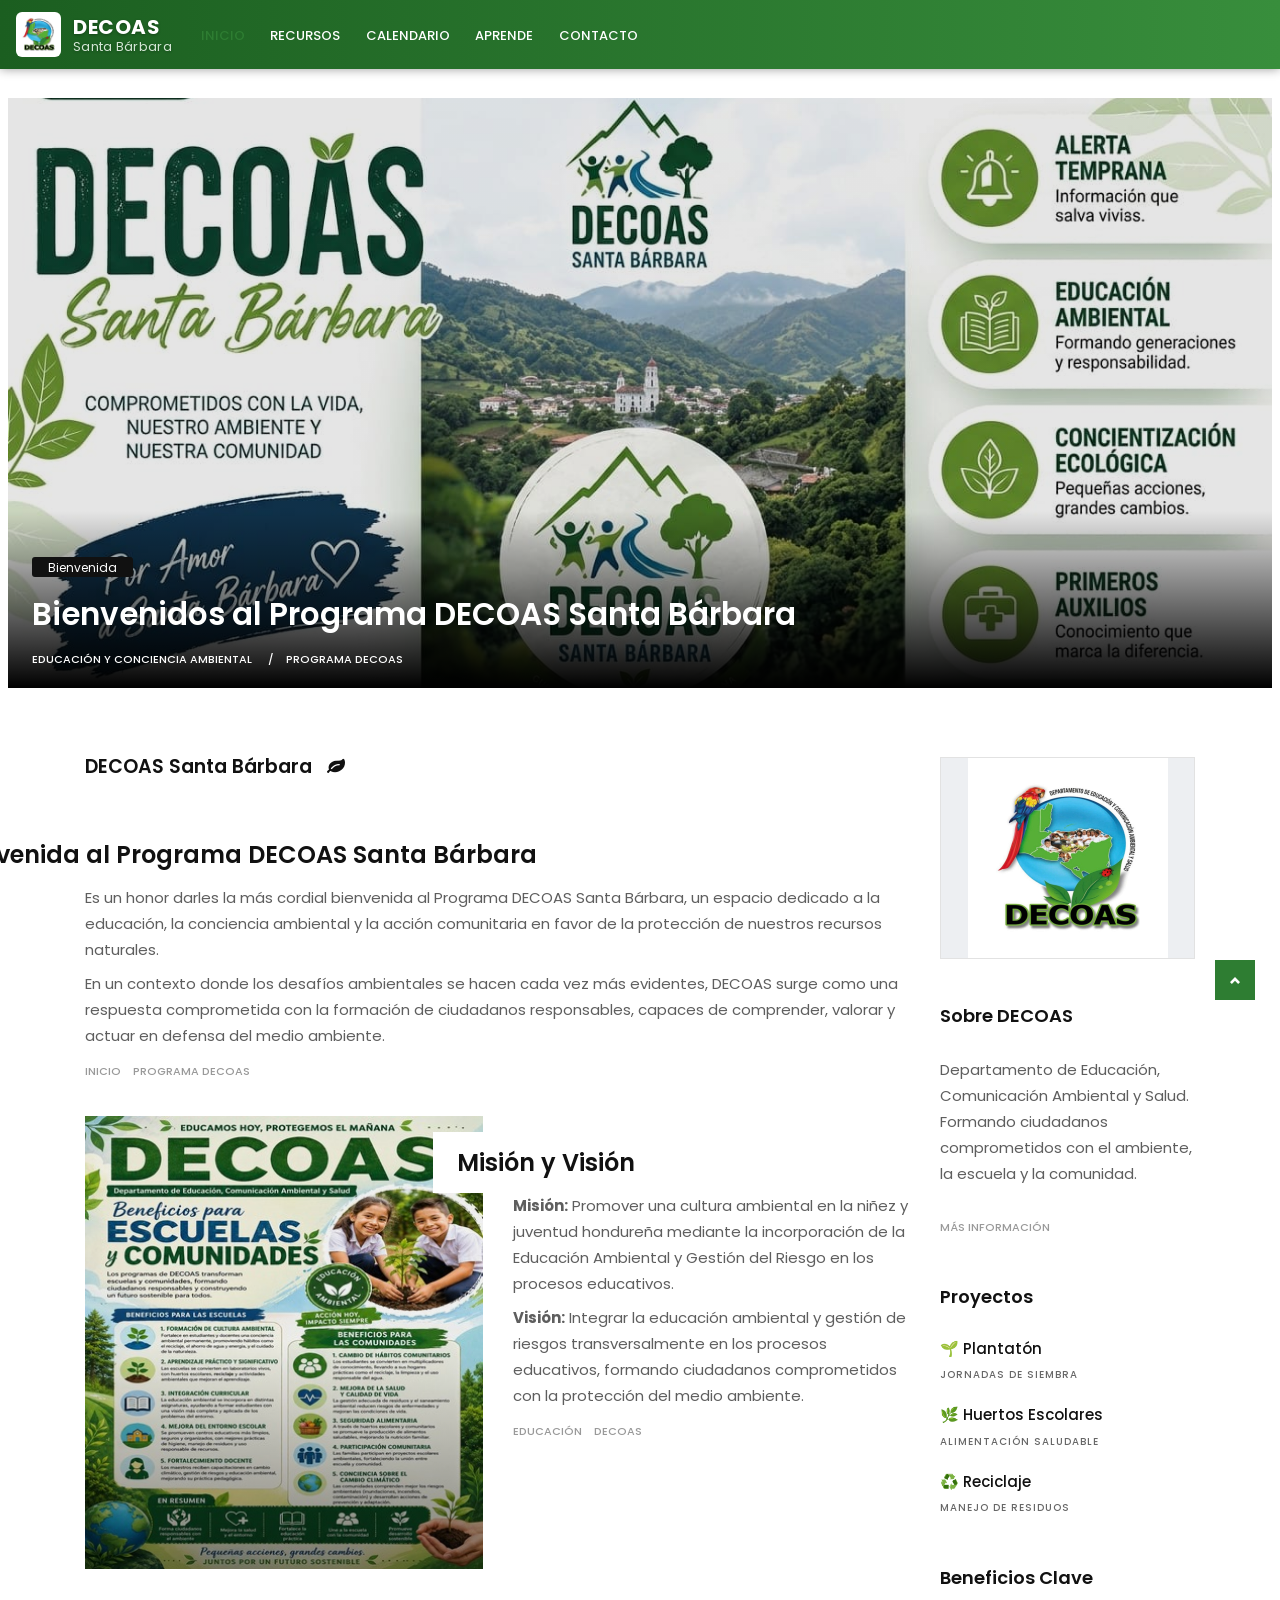
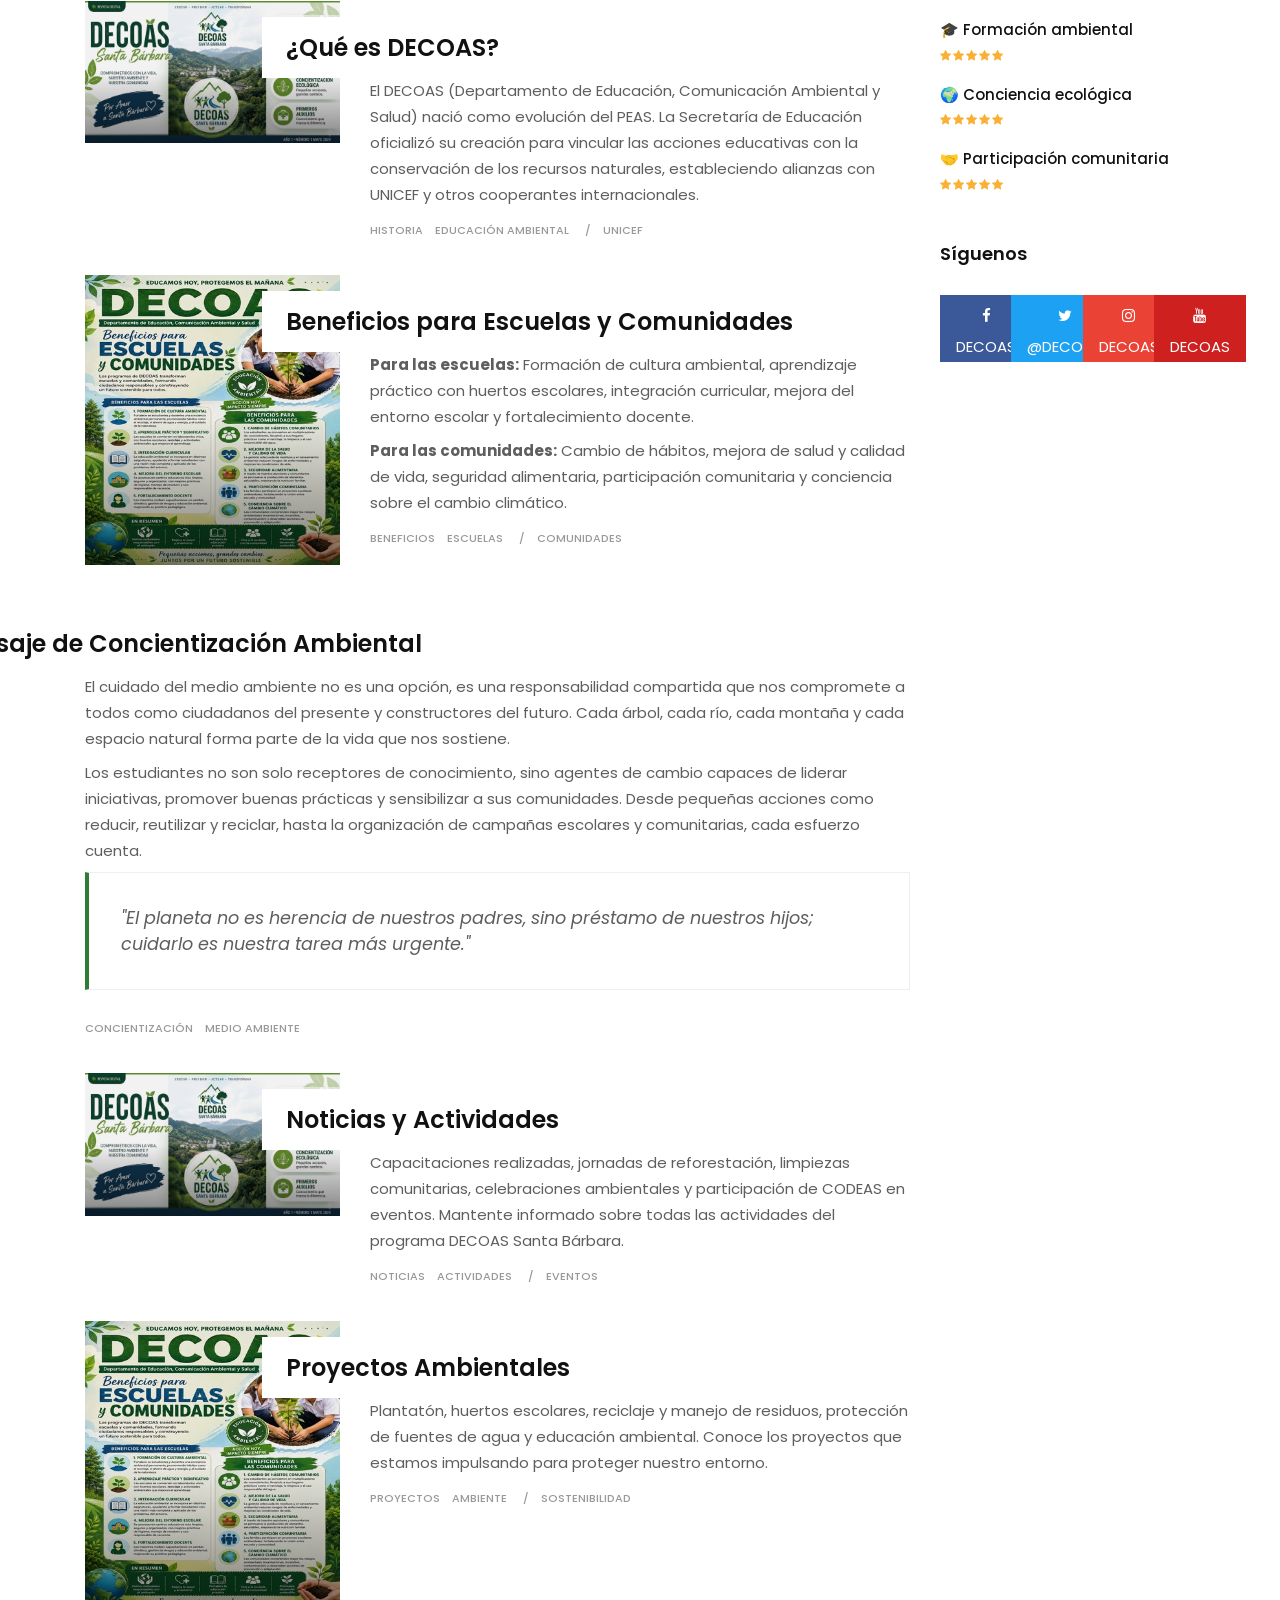
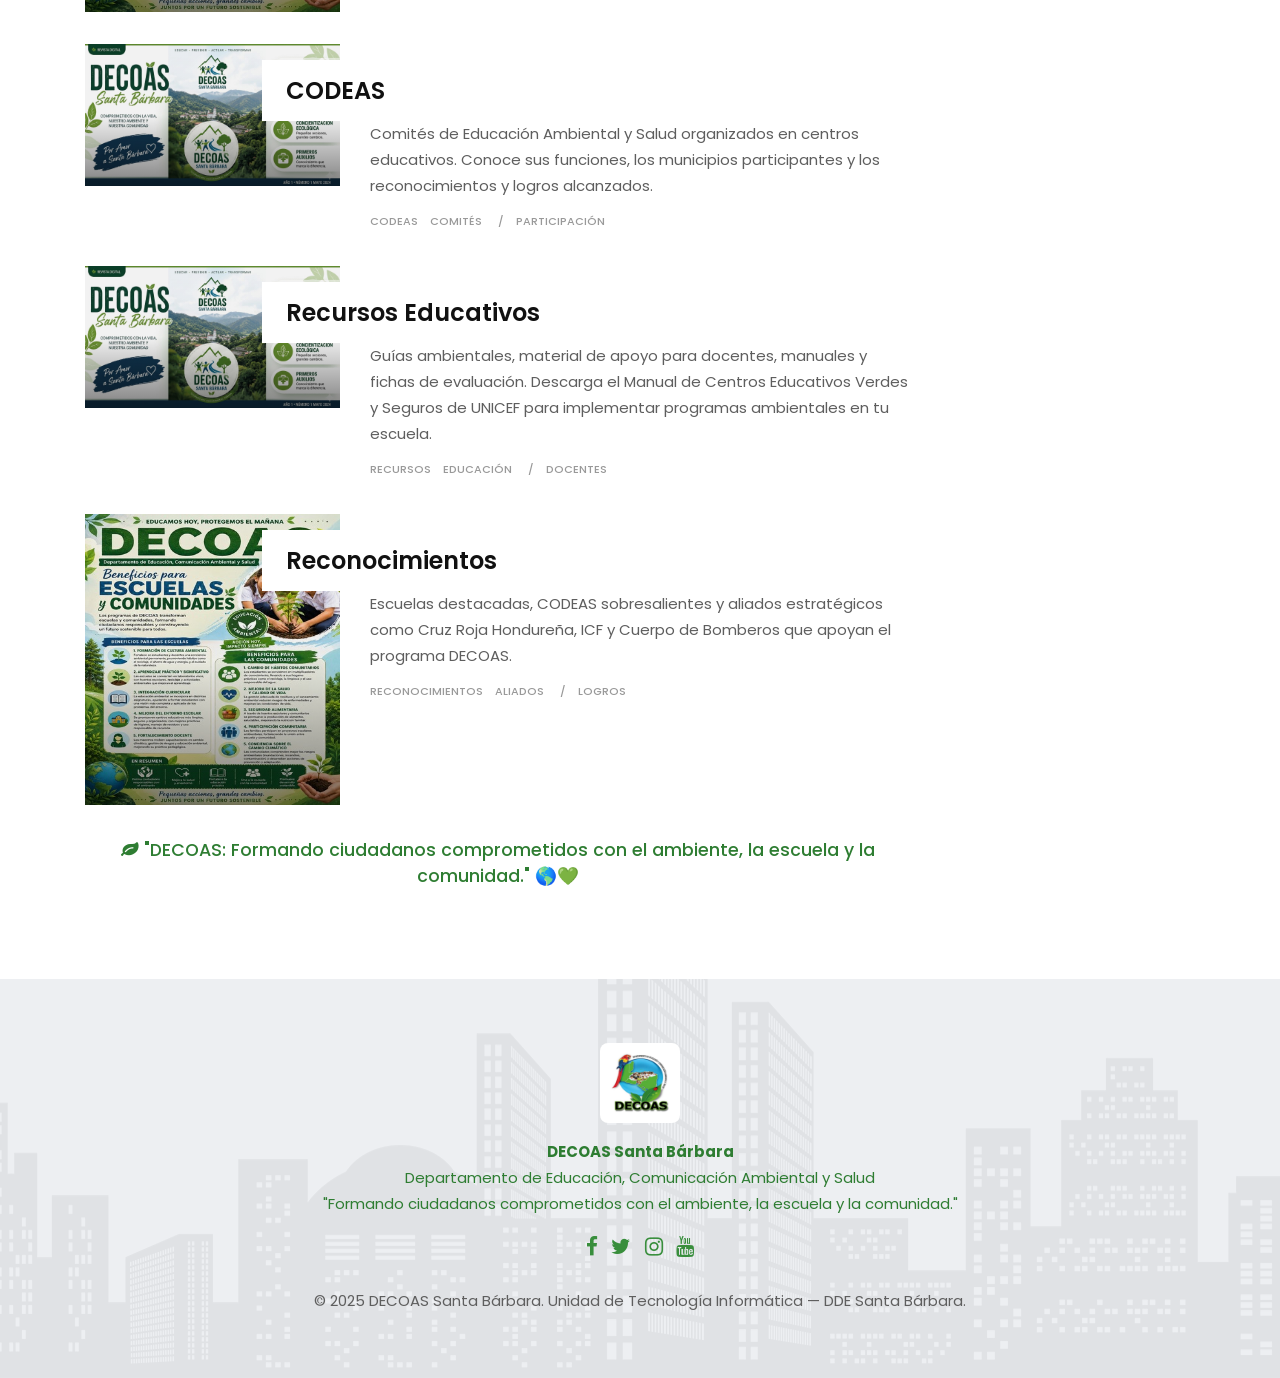
==== commit 6cf5ede8: "Add files via upload" ====
--- a/index.html
+++ b/index.html
@@ -64,22 +64,14 @@
                                 <a class="nav-link" href="recursos.html">Recursos</a>
                             </li>
                             <li class="nav-item">
-                                <a class="nav-link" href="#que-es-decoas">¿Qué es DECOAS?</a>
+                                <a class="nav-link" href="calendario.html">Calendario</a>
                             </li>
                             <li class="nav-item">
-                                <a class="nav-link" href="#mision-vision">Misión y Visión</a>
+                                <a class="nav-link" href="aprende.html">Aprende</a>
                             </li>
+
                             <li class="nav-item">
-                                <a class="nav-link" href="#beneficios">Beneficios</a>
-                            </li>
-                            <li class="nav-item">
-                                <a class="nav-link" href="#noticias">Noticias</a>
-                            </li>
-                            <li class="nav-item">
-                                <a class="nav-link" href="#proyectos">Proyectos</a>
-                            </li>
-                            <li class="nav-item">
-                                <a class="nav-link" href="#contacto">Contacto</a>
+                                <a class="nav-link" href="contacto.html">Contacto</a>
                             </li>
                     </div>
                 </nav>
@@ -90,52 +82,27 @@
             <div class="container-fluid">
                 <div class="masonry-blog clearfix">
                     <div class="first-slot">
-                        <div class="masonry-box post-media">
-                             <img src="images/decoasSB.jpeg" alt="DECOAS Santa Bárbara" class="img-fluid">
-                             <div class="shadoweffect">
-                                <div class="shadow-desc">
-                                    <div class="blog-meta">
-                                        <span class="bg-orange"><a href="#bienvenida" title="">Bienvenida</a></span>
-                                        <h4><a href="#bienvenida" title="">Bienvenidos al Programa DECOAS Santa Bárbara</a></h4>
-                                        <small><a href="#bienvenida" title="">Educación y Conciencia Ambiental</a></small>
-                                        <small><a href="#bienvenida" title="">Programa DECOAS</a></small>
-                                    </div><!-- end meta -->
-                                </div><!-- end shadow-desc -->
-                            </div><!-- end shadow -->
-                        </div><!-- end post-media -->
+                        <div id="heroCarousel" class="carousel slide" data-ride="false">
+                            <div class="carousel-inner" role="listbox">
+                                <div class="carousel-item active">
+                                    <div class="masonry-box post-media">
+                                         <img src="images/decoasSB.jpeg" alt="DECOAS Santa Bárbara" class="d-block w-100">
+                                         <div class="shadoweffect">
+                                            <div class="shadow-desc">
+                                                <div class="blog-meta">
+                                                    <span class="bg-orange"><a href="#bienvenida" title="">Bienvenida</a></span>
+                                                    <h4><a href="#bienvenida" title="">Bienvenidos al Programa DECOAS Santa Bárbara</a></h4>
+                                                    <small><a href="#bienvenida" title="">Educación y Conciencia Ambiental</a></small>
+                                                    <small><a href="#bienvenida" title="">Programa DECOAS</a></small>
+                                                </div><!-- end meta -->
+                                            </div><!-- end shadow-desc -->
+                                        </div><!-- end shadow -->
+                                    </div><!-- end post-media -->
+                                </div><!-- end carousel-item -->
+                            </div><!-- end carousel-inner -->
+                        </div><!-- end heroCarousel -->
                     </div><!-- end first-side -->
 
-                    <div class="second-slot">
-                        <div class="masonry-box post-media">
-                             <img src="images/decoasSB_1.jpeg" alt="Misión y Visión" class="img-fluid">
-                             <div class="shadoweffect">
-                                <div class="shadow-desc">
-                                    <div class="blog-meta">
-                                        <span class="bg-orange"><a href="#mision-vision" title="">Misión y Visión</a></span>
-                                        <h4><a href="#mision-vision" title="">Promoviendo cultura ambiental en la niñez y juventud</a></h4>
-                                        <small><a href="#mision-vision" title="">Compromiso educativo</a></small>
-                                        <small><a href="#mision-vision" title="">DECOAS</a></small>
-                                    </div><!-- end meta -->
-                                </div><!-- end shadow-desc -->
-                             </div><!-- end shadow -->
-                        </div><!-- end post-media -->
-                    </div><!-- end second-side -->
-
-                    <div class="last-slot">
-                        <div class="masonry-box post-media">
-                             <img src="images/calendario_decoas.jpeg" alt="Calendario" class="img-fluid">
-                             <div class="shadoweffect">
-                                <div class="shadow-desc">
-                                    <div class="blog-meta">
-                                        <span class="bg-orange"><a href="#calendario" title="">Calendario</a></span>
-                                        <h4><a href="#calendario" title="">Eventos y actividades ambientales del programa</a></h4>
-                                        <small><a href="#calendario" title="">Próximas fechas</a></small>
-                                        <small><a href="#calendario" title="">DECOAS</a></small>
-                                    </div><!-- end meta -->
-                                </div><!-- end shadow-desc -->
-                             </div><!-- end shadow -->
-                        </div><!-- end post-media -->
-                    </div><!-- end second-side -->
                 </div><!-- end masonry -->
             </div>
         </section>
@@ -204,17 +171,7 @@
 
                                 <hr class="invis">
 
-                                <div class="row">
-                                    <div class="col-lg-10 offset-lg-1">
-                                        <div class="banner-spot clearfix">
-                                            <div class="banner-img">
-                                                <img src="images/calendario_decoas.jpeg" alt="Calendario DECOAS" class="img-fluid">
-                                            </div><!-- end banner-img -->
-                                        </div><!-- end banner -->
-                                    </div><!-- end col -->
-                                </div><!-- end row -->
-
-                                <hr class="invis">
+    
 
                                 <div class="blog-box row" id="beneficios">
                                     <div class="col-md-4">
@@ -296,7 +253,7 @@
                                     <div class="col-md-4">
                                         <div class="post-media">
                                             <a href="#codeas" title="">
-                                                <img src="images/calendario_decoas.jpeg" alt="CODEAS" class="img-fluid">
+                                                <img src="images/decoasSB.jpeg" alt="CODEAS" class="img-fluid">
                                                 <div class="hovereffect"></div>
                                             </a>
                                         </div><!-- end media -->
@@ -487,13 +444,7 @@
                                 </div>
                             </div><!-- end widget -->
 
-                            <div class="widget">
-                                <div class="banner-spot clearfix">
-                                    <div class="banner-img">
-                                        <img src="images/calendario_decoas.jpeg" alt="Calendario DECOAS" class="img-fluid">
-                                    </div><!-- end banner-img -->
-                                </div><!-- end banner -->
-                            </div><!-- end widget -->
+
                         </div><!-- end sidebar -->
                     </div><!-- end col -->
                 </div><!-- end row -->
--- a/css/version/tech.css
+++ b/css/version/tech.css
@@ -30,6 +30,7 @@
 h3,
 h4,
 h5 {
+    font-family: 'Lucida Calligraphy', 'Poppins', serif !important;
     font-weight: 600;
 }
 
@@ -104,14 +105,89 @@
 }
 
 .first-slot {
-    float: left;
-    width: 50%;
+    float: none;
+    width: 100%;
+}
+
+.first-slot .masonry-box {
+    max-width: 100%;
+    max-height: 600px;
+    overflow: hidden;
+}
+
+.first-slot .masonry-box img {
+    width: 100%;
+    height: 600px;
+    object-fit: cover;
+    object-position: center center;
+}
+
+/* Bootstrap carousel en el hero */
+#heroCarousel {
+    width: 100%;
+}
+
+#heroCarousel .carousel-inner {
+    max-height: 600px;
+}
+
+#heroCarousel .carousel-item {
+    max-height: 600px;
+}
+
+/* Indicadores del carrusel */
+#heroCarousel .carousel-indicators {
+    bottom: 20px;
+}
+
+#heroCarousel .carousel-indicators li {
+    width: 12px;
+    height: 12px;
+    border-radius: 50%;
+    background-color: rgba(255,255,255,0.5);
+    border: 2px solid rgba(255,255,255,0.8);
+    margin: 0 6px;
+    cursor: pointer;
+}
+
+#heroCarousel .carousel-indicators .active {
+    background-color: #2e7d32;
+    border-color: #2e7d32;
+}
+
+/* Controles del carrusel */
+#heroCarousel .carousel-control-prev,
+#heroCarousel .carousel-control-next {
+    width: 5%;
+    opacity: 0.7;
+}
+
+#heroCarousel .carousel-control-prev:hover,
+#heroCarousel .carousel-control-next:hover {
+    opacity: 1;
+}
+
+#heroCarousel .carousel-control-prev-icon,
+#heroCarousel .carousel-control-next-icon {
+    background-color: rgba(0,0,0,0.3);
+    border-radius: 50%;
+    padding: 20px;
+    background-size: 50%;
 }
 
 .last-slot,
 .second-slot {
     float: left;
     width: 25%;
+}
+
+/* Shadow effect dentro del carrusel */
+#heroCarousel .shadoweffect {
+    position: absolute;
+    bottom: 0;
+    left: 0;
+    right: 0;
+    z-index: 10;
 }
 
 .first-slot .blog-meta h4 {
@@ -373,11 +449,24 @@
     .shadow-desc {
         padding: 1rem 0.5rem;
     }
-    .last-slot,
-    .second-slot,
     .first-slot {
         float: none;
         width: 100%;
         display: block;
     }
+}
+
+@media (max-width: 767px) {
+    .first-slot .masonry-box {
+        max-height: 300px;
+    }
+    .first-slot .masonry-box img {
+        height: 300px;
+    }
+    #heroCarousel .carousel-inner {
+        max-height: 300px;
+    }
+    #heroCarousel .carousel-item {
+        max-height: 300px;
+    }
 }
